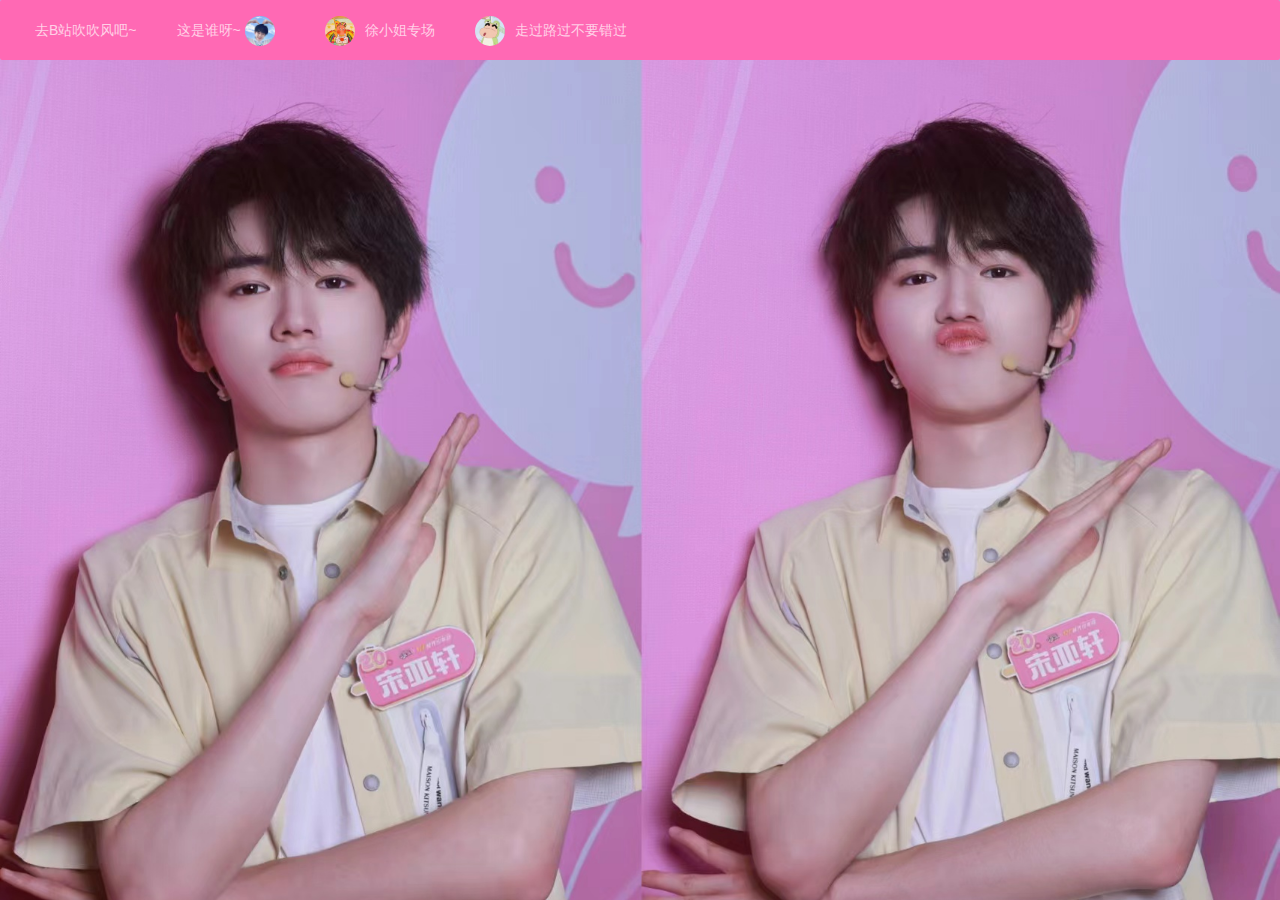
==== text.html @ 451da90e "Initial commit Merge remote-tracking branch 'origin/main'" ====
<!doctype html>
<html>
<head>
    <meta charset="utf-8">
    <meta name="viewport" content="width=device-width, initial-scale=1.0">
    <title>徐小姐专场</title>
    <link rel="stylesheet" type="text/css" href="css/css.css" />
    <link rel="stylesheet" href="layui/layui.css">
    <style>
        body.two {
            background-image: url("img/微信图片_20230812124852.jpg");
            background-repeat: no-repeat;
            background-size: 100%;
        }
    </style>
    <script src="layui/layui.js"></script>
</head>

<body class="two">
<ul class="layui-nav"  style="background-color: hotpink">
    <li class="layui-nav-item">
        <a href="https://www.bilibili.com/video/BV1kU4y187yq/?spm_id_from=333.337.search-card.all.click">去B站吹吹风吧~<span></span></a>
    </li>
    <li class="layui-nav-item">
        <a href="https://baike.baidu.com/link?url=IkkO32cfa5u7DASGRjCnWB1yqY8y-Ai2zA_Wl_JdRCl-vH788sg9xb8F1zmb_yHCTirijKbkYHEpeGktff-UQZrMhUmM8qjd5OFTipIxnH3">
            这是谁呀~<span></span>
            <span><img src="img/宋甜.jpg" class="layui-nav-img"></span></a>
    </li>
    <li class="layui-nav-item">
        <a href="javascript:;">
            <span><img src="img/徐.jpg" class="layui-nav-img">徐小姐专场</span>

        </a>
        <dl class="layui-nav-child layui-form-text">
            <dd><a href="javascript:;" >啥</a></dd>
            <dd><a href="javascript:;" >也</a></dd>
            <dd><a href="javascript:;">没</a></dd>
            <dd><a href="./img/微信图片_20230812125839.jpg" style="color: hotpink"><b>有。。。吗？</b></a></dd>
        </dl>

    </li>
    <li class="layui-nav-item">
        <a href="javascript:;">
            <span><img src="img/蜡笔小新.jpg" class="layui-nav-img">走过路过不要错过</span>

        </a>
        <dl class="layui-nav-child">
            <dd><a href="javascript:;" >真的</a></dd>
            <dd><a href="javascript:;" >没</a></dd>
            <dd><a href="javascript:;">啥</a></dd>
            <dd><a href="javascript:;">了</a></dd>
        </dl>
    </li>
</ul>
<div class="container">
<!--    <p>你好呀！我的朋友！</p>-->
<!--    <p>我准备了一首歌哦</p>-->
<!--    <p>必须要听！</p>-->
<!--    <button id="playButton" class="one" onclick="playMusic2()">嘿嘿嘿嘿~快来戳戳我</button>-->
</div>
</body>
</html>
---- css/css.css ----
.container {
    text-align: center;
    font-size: 30px;
    color: #f6f4f4;
    margin-top: 10%;
    font-family: sans-serif;
    position: relative;
}
body.two {
    background-image: url("img/微信图片_20230812124852.jpg");
    background-repeat: no-repeat;
    background-size: 100%;
}
button.one {
    background-color: transparent;
    border: none;
    cursor: pointer;
    font-size: 30px;
    text-align: center;
    color: #0259ea;
    transition: background-color 0.3s;
}

.hidden {
    display: none;
}

.message {
    position: absolute;
    top: 100%;
    left: 50%;
    transform: translateX(-50%);
    color: #0761e8;
    font-size: 24px;
    opacity: 0;
    transition: opacity 0.3s, top 0.3s;
}

.show-message .message {
    opacity: 1;
    top: calc(100% + 10px);
}

#videoContainer {
    display: none;
    position: fixed;
    top: 50%;
    left: 50%;
    transform: translate(-50%, -50%);
    background-color: #fff;
    box-shadow: 0 0 10px rgba(0, 0, 0, 0.3);
    z-index: 999;
    max-width: 90%; /* 限制视频宽度 */
    max-height: 80vh; /* 限制视频高度 */
}

#videoPlayer {
    width: 100%;
    height: 100%;
    display: block;
}
button.one.paused {
    background-color: transparent;
    border: none;
    cursor: pointer;
    font-size: 30px;
    text-align: center;
    color: #0259ea;
    transition: background-color 0.3s;
}
---- layui/layui.css ----
blockquote,body,button,dd,div,dl,dt,form,h1,h2,h3,h4,h5,h6,input,li,ol,p,pre,td,textarea,th,ul{margin:0;padding:0;-webkit-tap-highlight-color:rgba(0,0,0,0)}a:active,a:hover{outline:0}img{display:inline-block;border:none;vertical-align:middle}li{list-style:none}table{border-collapse:collapse;border-spacing:0}h1,h2,h3,h4{font-weight:700}h5,h6{font-weight:500;font-size:100%}button,input,select,textarea{font-size:100%}button,input,optgroup,option,select,textarea{font-family:inherit;font-size:inherit;font-style:inherit;font-weight:inherit;outline:0}pre{white-space:pre-wrap;white-space:-moz-pre-wrap;white-space:-pre-wrap;white-space:-o-pre-wrap;word-wrap:break-word}body{line-height:1.6;color:#333;color:rgba(0,0,0,.85);font:14px Helvetica Neue,Helvetica,PingFang SC,Tahoma,Arial,sans-serif}hr{height:0;line-height:0;margin:10px 0;padding:0;border:none!important;border-bottom:1px solid #eee!important;clear:both;overflow:hidden;background:0 0}a{color:#333;text-decoration:none}a:hover{color:#777}a cite{font-style:normal;*cursor:pointer}.layui-border-box,.layui-border-box *{box-sizing:border-box}.layui-box,.layui-box *{box-sizing:content-box}.layui-clear{clear:both;*zoom:1}.layui-clear:after{content:'\20';clear:both;*zoom:1;display:block;height:0}.layui-clear-space{word-spacing:-5px}.layui-inline{position:relative;display:inline-block;*display:inline;*zoom:1;vertical-align:middle}.layui-edge{position:relative;display:inline-block;vertical-align:middle;width:0;height:0;border-width:6px;border-style:dashed;border-color:transparent;overflow:hidden}.layui-edge-top{top:-4px;border-bottom-color:#999;border-bottom-style:solid}.layui-edge-right{border-left-color:#999;border-left-style:solid}.layui-edge-bottom{top:2px;border-top-color:#999;border-top-style:solid}.layui-edge-left{border-right-color:#999;border-right-style:solid}.layui-elip{text-overflow:ellipsis;overflow:hidden;white-space:nowrap}.layui-disabled,.layui-icon,.layui-unselect{-moz-user-select:none;-webkit-user-select:none;-ms-user-select:none}.layui-disabled,.layui-disabled:hover{color:#d2d2d2!important;cursor:not-allowed!important}.layui-circle{border-radius:100%}.layui-show{display:block!important}.layui-hide{display:none!important}.layui-show-v{visibility:visible!important}.layui-hide-v{visibility:hidden!important}@font-face{font-family:layui-icon;src:url(../font/iconfont.eot?v=282);src:url(../font/iconfont.eot?v=282#iefix) format('embedded-opentype'),url(../font/iconfont.woff2?v=282) format('woff2'),url(../font/iconfont.woff?v=282) format('woff'),url(../font/iconfont.ttf?v=282) format('truetype'),url(../font/iconfont.svg?v=282#layui-icon) format('svg')}.layui-icon{font-family:layui-icon!important;font-size:16px;font-style:normal;-webkit-font-smoothing:antialiased;-moz-osx-font-smoothing:grayscale}.layui-icon-leaf:before{content:"\e701"}.layui-icon-folder:before{content:"\eabe"}.layui-icon-folder-open:before{content:"\eac1"}.layui-icon-gitee:before{content:"\e69b"}.layui-icon-github:before{content:"\e6a7"}.layui-icon-disabled:before{content:"\e6cc"}.layui-icon-moon:before{content:"\e6c2"}.layui-icon-error:before{content:"\e693"}.layui-icon-success:before{content:"\e697"}.layui-icon-question:before{content:"\e699"}.layui-icon-lock:before{content:"\e69a"}.layui-icon-eye:before{content:"\e695"}.layui-icon-eye-invisible:before{content:"\e696"}.layui-icon-backspace:before{content:"\e694"}.layui-icon-tips-fill:before{content:"\eb2e"}.layui-icon-test:before{content:"\e692"}.layui-icon-clear:before{content:"\e788"}.layui-icon-heart-fill:before{content:"\e68f"}.layui-icon-light:before{content:"\e748"}.layui-icon-music:before{content:"\e690"}.layui-icon-time:before{content:"\e68d"}.layui-icon-ie:before{content:"\e7bb"}.layui-icon-firefox:before{content:"\e686"}.layui-icon-at:before{content:"\e687"}.layui-icon-bluetooth:before{content:"\e689"}.layui-icon-chrome:before{content:"\e68a"}.layui-icon-edge:before{content:"\e68b"}.layui-icon-heart:before{content:"\e68c"}.layui-icon-key:before{content:"\e683"}.layui-icon-android:before{content:"\e684"}.layui-icon-mike:before{content:"\e6dc"}.layui-icon-mute:before{content:"\e685"}.layui-icon-gift:before{content:"\e627"}.layui-icon-windows:before{content:"\e67f"}.layui-icon-ios:before{content:"\e680"}.layui-icon-logout:before{content:"\e682"}.layui-icon-wifi:before{content:"\e7e0"}.layui-icon-rss:before{content:"\e808"}.layui-icon-email:before{content:"\e618"}.layui-icon-reduce-circle:before{content:"\e616"}.layui-icon-transfer:before{content:"\e691"}.layui-icon-service:before{content:"\e626"}.layui-icon-addition:before{content:"\e624"}.layui-icon-subtraction:before{content:"\e67e"}.layui-icon-slider:before{content:"\e714"}.layui-icon-print:before{content:"\e66d"}.layui-icon-export:before{content:"\e67d"}.layui-icon-cols:before{content:"\e610"}.layui-icon-screen-full:before{content:"\e622"}.layui-icon-screen-restore:before{content:"\e758"}.layui-icon-rate-half:before{content:"\e6c9"}.layui-icon-rate-solid:before{content:"\e67a"}.layui-icon-rate:before{content:"\e67b"}.layui-icon-cellphone:before{content:"\e678"}.layui-icon-vercode:before{content:"\e679"}.layui-icon-login-weibo:before{content:"\e675"}.layui-icon-login-qq:before{content:"\e676"}.layui-icon-login-wechat:before{content:"\e677"}.layui-icon-username:before{content:"\e66f"}.layui-icon-password:before{content:"\e673"}.layui-icon-refresh-3:before{content:"\e9aa"}.layui-icon-auz:before{content:"\e672"}.layui-icon-shrink-right:before{content:"\e668"}.layui-icon-spread-left:before{content:"\e66b"}.layui-icon-snowflake:before{content:"\e6b1"}.layui-icon-tips:before{content:"\e702"}.layui-icon-note:before{content:"\e66e"}.layui-icon-senior:before{content:"\e674"}.layui-icon-refresh-1:before{content:"\e666"}.layui-icon-refresh:before{content:"\e669"}.layui-icon-flag:before{content:"\e66c"}.layui-icon-theme:before{content:"\e66a"}.layui-icon-notice:before{content:"\e667"}.layui-icon-console:before{content:"\e665"}.layui-icon-website:before{content:"\e7ae"}.layui-icon-face-surprised:before{content:"\e664"}.layui-icon-set:before{content:"\e716"}.layui-icon-template:before{content:"\e663"}.layui-icon-app:before{content:"\e653"}.layui-icon-template-1:before{content:"\e656"}.layui-icon-home:before{content:"\e68e"}.layui-icon-female:before{content:"\e661"}.layui-icon-male:before{content:"\e662"}.layui-icon-tread:before{content:"\e6c5"}.layui-icon-praise:before{content:"\e6c6"}.layui-icon-rmb:before{content:"\e65e"}.layui-icon-more:before{content:"\e65f"}.layui-icon-camera:before{content:"\e660"}.layui-icon-cart-simple:before{content:"\e698"}.layui-icon-face-cry:before{content:"\e69c"}.layui-icon-face-smile:before{content:"\e6af"}.layui-icon-survey:before{content:"\e6b2"}.layui-icon-read:before{content:"\e705"}.layui-icon-location:before{content:"\e715"}.layui-icon-dollar:before{content:"\e659"}.layui-icon-diamond:before{content:"\e735"}.layui-icon-return:before{content:"\e65c"}.layui-icon-camera-fill:before{content:"\e65d"}.layui-icon-fire:before{content:"\e756"}.layui-icon-more-vertical:before{content:"\e671"}.layui-icon-cart:before{content:"\e657"}.layui-icon-star-fill:before{content:"\e658"}.layui-icon-prev:before{content:"\e65a"}.layui-icon-next:before{content:"\e65b"}.layui-icon-upload:before{content:"\e67c"}.layui-icon-upload-drag:before{content:"\e681"}.layui-icon-user:before{content:"\e770"}.layui-icon-file-b:before{content:"\e655"}.layui-icon-component:before{content:"\e857"}.layui-icon-find-fill:before{content:"\e670"}.layui-icon-loading:before{content:"\e63d"}.layui-icon-loading-1:before{content:"\e63e"}.layui-icon-add-1:before{content:"\e654"}.layui-icon-pause:before{content:"\e651"}.layui-icon-play:before{content:"\e652"}.layui-icon-video:before{content:"\e6ed"}.layui-icon-headset:before{content:"\e6fc"}.layui-icon-voice:before{content:"\e688"}.layui-icon-speaker:before{content:"\e645"}.layui-icon-fonts-del:before{content:"\e64f"}.layui-icon-fonts-html:before{content:"\e64b"}.layui-icon-fonts-code:before{content:"\e64e"}.layui-icon-fonts-strong:before{content:"\e62b"}.layui-icon-unlink:before{content:"\e64d"}.layui-icon-picture:before{content:"\e64a"}.layui-icon-link:before{content:"\e64c"}.layui-icon-face-smile-b:before{content:"\e650"}.layui-icon-align-center:before{content:"\e647"}.layui-icon-align-right:before{content:"\e648"}.layui-icon-align-left:before{content:"\e649"}.layui-icon-fonts-u:before{content:"\e646"}.layui-icon-fonts-i:before{content:"\e644"}.layui-icon-tabs:before{content:"\e62a"}.layui-icon-circle:before{content:"\e63f"}.layui-icon-radio:before{content:"\e643"}.layui-icon-share:before{content:"\e641"}.layui-icon-edit:before{content:"\e642"}.layui-icon-delete:before{content:"\e640"}.layui-icon-engine:before{content:"\e628"}.layui-icon-chart-screen:before{content:"\e629"}.layui-icon-chart:before{content:"\e62c"}.layui-icon-table:before{content:"\e62d"}.layui-icon-tree:before{content:"\e62e"}.layui-icon-upload-circle:before{content:"\e62f"}.layui-icon-templeate-1:before{content:"\e630"}.layui-icon-util:before{content:"\e631"}.layui-icon-layouts:before{content:"\e632"}.layui-icon-prev-circle:before{content:"\e633"}.layui-icon-carousel:before{content:"\e634"}.layui-icon-code-circle:before{content:"\e635"}.layui-icon-water:before{content:"\e636"}.layui-icon-date:before{content:"\e637"}.layui-icon-layer:before{content:"\e638"}.layui-icon-fonts-clear:before{content:"\e639"}.layui-icon-dialogue:before{content:"\e63a"}.layui-icon-cellphone-fine:before{content:"\e63b"}.layui-icon-form:before{content:"\e63c"}.layui-icon-file:before{content:"\e621"}.layui-icon-triangle-r:before{content:"\e623"}.layui-icon-triangle-d:before{content:"\e625"}.layui-icon-set-sm:before{content:"\e620"}.layui-icon-add-circle:before{content:"\e61f"}.layui-icon-layim-download:before{content:"\e61e"}.layui-icon-layim-uploadfile:before{content:"\e61d"}.layui-icon-404:before{content:"\e61c"}.layui-icon-about:before{content:"\e60b"}.layui-icon-layim-theme:before{content:"\e61b"}.layui-icon-down:before{content:"\e61a"}.layui-icon-up:before{content:"\e619"}.layui-icon-circle-dot:before{content:"\e617"}.layui-icon-set-fill:before{content:"\e614"}.layui-icon-search:before{content:"\e615"}.layui-icon-friends:before{content:"\e612"}.layui-icon-group:before{content:"\e613"}.layui-icon-reply-fill:before{content:"\e611"}.layui-icon-menu-fill:before{content:"\e60f"}.layui-icon-face-smile-fine:before{content:"\e60c"}.layui-icon-picture-fine:before{content:"\e60d"}.layui-icon-log:before{content:"\e60e"}.layui-icon-list:before{content:"\e60a"}.layui-icon-release:before{content:"\e609"}.layui-icon-add-circle-fine:before{content:"\e608"}.layui-icon-ok:before{content:"\e605"}.layui-icon-help:before{content:"\e607"}.layui-icon-chat:before{content:"\e606"}.layui-icon-top:before{content:"\e604"}.layui-icon-right:before{content:"\e602"}.layui-icon-left:before{content:"\e603"}.layui-icon-star:before{content:"\e600"}.layui-icon-download-circle:before{content:"\e601"}.layui-icon-close:before{content:"\1006"}.layui-icon-close-fill:before{content:"\1007"}.layui-icon-ok-circle:before{content:"\1005"}.layui-main{position:relative;width:1160px;margin:0 auto}.layui-header{position:relative;z-index:1000;height:60px}.layui-header a:hover{transition:all .5s;-webkit-transition:all .5s}.layui-side{position:fixed;left:0;top:0;bottom:0;z-index:999;width:200px;overflow-x:hidden}.layui-side-scroll{position:relative;width:220px;height:100%;overflow-x:hidden}.layui-body{position:relative;left:200px;right:0;top:0;bottom:0;z-index:900;width:auto;box-sizing:border-box}.layui-layout-body{overflow-x:hidden}.layui-layout-admin .layui-header{position:fixed;top:0;left:0;right:0;background-color:#23292e}.layui-layout-admin .layui-side{top:60px;width:200px;overflow-x:hidden}.layui-layout-admin .layui-body{position:absolute;top:60px;padding-bottom:44px}.layui-layout-admin .layui-main{width:auto;margin:0 15px}.layui-layout-admin .layui-footer{position:fixed;left:200px;right:0;bottom:0;z-index:990;height:44px;line-height:44px;padding:0 15px;box-shadow:-1px 0 4px rgb(0 0 0 / 12%);background-color:#fafafa}.layui-layout-admin .layui-logo{position:absolute;left:0;top:0;width:200px;height:100%;line-height:60px;text-align:center;color:#16baaa;font-size:16px;box-shadow:0 1px 2px 0 rgb(0 0 0 / 15%)}.layui-layout-admin .layui-header .layui-nav{background:0 0}.layui-layout-left{position:absolute!important;left:200px;top:0}.layui-layout-right{position:absolute!important;right:0;top:0}.layui-container{position:relative;margin:0 auto;box-sizing:border-box}.layui-fluid{position:relative;margin:0 auto;padding:0 15px}.layui-row:after,.layui-row:before{content:"";display:block;clear:both}.layui-col-lg1,.layui-col-lg10,.layui-col-lg11,.layui-col-lg12,.layui-col-lg2,.layui-col-lg3,.layui-col-lg4,.layui-col-lg5,.layui-col-lg6,.layui-col-lg7,.layui-col-lg8,.layui-col-lg9,.layui-col-md1,.layui-col-md10,.layui-col-md11,.layui-col-md12,.layui-col-md2,.layui-col-md3,.layui-col-md4,.layui-col-md5,.layui-col-md6,.layui-col-md7,.layui-col-md8,.layui-col-md9,.layui-col-sm1,.layui-col-sm10,.layui-col-sm11,.layui-col-sm12,.layui-col-sm2,.layui-col-sm3,.layui-col-sm4,.layui-col-sm5,.layui-col-sm6,.layui-col-sm7,.layui-col-sm8,.layui-col-sm9,.layui-col-xl1,.layui-col-xl10,.layui-col-xl11,.layui-col-xl12,.layui-col-xl2,.layui-col-xl3,.layui-col-xl4,.layui-col-xl5,.layui-col-xl6,.layui-col-xl7,.layui-col-xl8,.layui-col-xl9,.layui-col-xs1,.layui-col-xs10,.layui-col-xs11,.layui-col-xs12,.layui-col-xs2,.layui-col-xs3,.layui-col-xs4,.layui-col-xs5,.layui-col-xs6,.layui-col-xs7,.layui-col-xs8,.layui-col-xs9{position:relative;display:block;box-sizing:border-box}.layui-col-xs1,.layui-col-xs10,.layui-col-xs11,.layui-col-xs12,.layui-col-xs2,.layui-col-xs3,.layui-col-xs4,.layui-col-xs5,.layui-col-xs6,.layui-col-xs7,.layui-col-xs8,.layui-col-xs9{float:left}.layui-col-xs1{width:8.33333333%}.layui-col-xs2{width:16.66666667%}.layui-col-xs3{width:25%}.layui-col-xs4{width:33.33333333%}.layui-col-xs5{width:41.66666667%}.layui-col-xs6{width:50%}.layui-col-xs7{width:58.33333333%}.layui-col-xs8{width:66.66666667%}.layui-col-xs9{width:75%}.layui-col-xs10{width:83.33333333%}.layui-col-xs11{width:91.66666667%}.layui-col-xs12{width:100%}.layui-col-xs-offset1{margin-left:8.33333333%}.layui-col-xs-offset2{margin-left:16.66666667%}.layui-col-xs-offset3{margin-left:25%}.layui-col-xs-offset4{margin-left:33.33333333%}.layui-col-xs-offset5{margin-left:41.66666667%}.layui-col-xs-offset6{margin-left:50%}.layui-col-xs-offset7{margin-left:58.33333333%}.layui-col-xs-offset8{margin-left:66.66666667%}.layui-col-xs-offset9{margin-left:75%}.layui-col-xs-offset10{margin-left:83.33333333%}.layui-col-xs-offset11{margin-left:91.66666667%}.layui-col-xs-offset12{margin-left:100%}@media screen and (max-width:767.98px){.layui-container{padding:0 15px}.layui-hide-xs{display:none!important}.layui-show-xs-block{display:block!important}.layui-show-xs-inline{display:inline!important}.layui-show-xs-inline-block{display:inline-block!important}}@media screen and (min-width:768px){.layui-container{width:720px}.layui-hide-sm{display:none!important}.layui-show-sm-block{display:block!important}.layui-show-sm-inline{display:inline!important}.layui-show-sm-inline-block{display:inline-block!important}.layui-col-sm1,.layui-col-sm10,.layui-col-sm11,.layui-col-sm12,.layui-col-sm2,.layui-col-sm3,.layui-col-sm4,.layui-col-sm5,.layui-col-sm6,.layui-col-sm7,.layui-col-sm8,.layui-col-sm9{float:left}.layui-col-sm1{width:8.33333333%}.layui-col-sm2{width:16.66666667%}.layui-col-sm3{width:25%}.layui-col-sm4{width:33.33333333%}.layui-col-sm5{width:41.66666667%}.layui-col-sm6{width:50%}.layui-col-sm7{width:58.33333333%}.layui-col-sm8{width:66.66666667%}.layui-col-sm9{width:75%}.layui-col-sm10{width:83.33333333%}.layui-col-sm11{width:91.66666667%}.layui-col-sm12{width:100%}.layui-col-sm-offset1{margin-left:8.33333333%}.layui-col-sm-offset2{margin-left:16.66666667%}.layui-col-sm-offset3{margin-left:25%}.layui-col-sm-offset4{margin-left:33.33333333%}.layui-col-sm-offset5{margin-left:41.66666667%}.layui-col-sm-offset6{margin-left:50%}.layui-col-sm-offset7{margin-left:58.33333333%}.layui-col-sm-offset8{margin-left:66.66666667%}.layui-col-sm-offset9{margin-left:75%}.layui-col-sm-offset10{margin-left:83.33333333%}.layui-col-sm-offset11{margin-left:91.66666667%}.layui-col-sm-offset12{margin-left:100%}}@media screen and (min-width:992px){.layui-container{width:960px}.layui-hide-md{display:none!important}.layui-show-md-block{display:block!important}.layui-show-md-inline{display:inline!important}.layui-show-md-inline-block{display:inline-block!important}.layui-col-md1,.layui-col-md10,.layui-col-md11,.layui-col-md12,.layui-col-md2,.layui-col-md3,.layui-col-md4,.layui-col-md5,.layui-col-md6,.layui-col-md7,.layui-col-md8,.layui-col-md9{float:left}.layui-col-md1{width:8.33333333%}.layui-col-md2{width:16.66666667%}.layui-col-md3{width:25%}.layui-col-md4{width:33.33333333%}.layui-col-md5{width:41.66666667%}.layui-col-md6{width:50%}.layui-col-md7{width:58.33333333%}.layui-col-md8{width:66.66666667%}.layui-col-md9{width:75%}.layui-col-md10{width:83.33333333%}.layui-col-md11{width:91.66666667%}.layui-col-md12{width:100%}.layui-col-md-offset1{margin-left:8.33333333%}.layui-col-md-offset2{margin-left:16.66666667%}.layui-col-md-offset3{margin-left:25%}.layui-col-md-offset4{margin-left:33.33333333%}.layui-col-md-offset5{margin-left:41.66666667%}.layui-col-md-offset6{margin-left:50%}.layui-col-md-offset7{margin-left:58.33333333%}.layui-col-md-offset8{margin-left:66.66666667%}.layui-col-md-offset9{margin-left:75%}.layui-col-md-offset10{margin-left:83.33333333%}.layui-col-md-offset11{margin-left:91.66666667%}.layui-col-md-offset12{margin-left:100%}}@media screen and (min-width:1200px){.layui-container{width:1150px}.layui-hide-lg{display:none!important}.layui-show-lg-block{display:block!important}.layui-show-lg-inline{display:inline!important}.layui-show-lg-inline-block{display:inline-block!important}.layui-col-lg1,.layui-col-lg10,.layui-col-lg11,.layui-col-lg12,.layui-col-lg2,.layui-col-lg3,.layui-col-lg4,.layui-col-lg5,.layui-col-lg6,.layui-col-lg7,.layui-col-lg8,.layui-col-lg9{float:left}.layui-col-lg1{width:8.33333333%}.layui-col-lg2{width:16.66666667%}.layui-col-lg3{width:25%}.layui-col-lg4{width:33.33333333%}.layui-col-lg5{width:41.66666667%}.layui-col-lg6{width:50%}.layui-col-lg7{width:58.33333333%}.layui-col-lg8{width:66.66666667%}.layui-col-lg9{width:75%}.layui-col-lg10{width:83.33333333%}.layui-col-lg11{width:91.66666667%}.layui-col-lg12{width:100%}.layui-col-lg-offset1{margin-left:8.33333333%}.layui-col-lg-offset2{margin-left:16.66666667%}.layui-col-lg-offset3{margin-left:25%}.layui-col-lg-offset4{margin-left:33.33333333%}.layui-col-lg-offset5{margin-left:41.66666667%}.layui-col-lg-offset6{margin-left:50%}.layui-col-lg-offset7{margin-left:58.33333333%}.layui-col-lg-offset8{margin-left:66.66666667%}.layui-col-lg-offset9{margin-left:75%}.layui-col-lg-offset10{margin-left:83.33333333%}.layui-col-lg-offset11{margin-left:91.66666667%}.layui-col-lg-offset12{margin-left:100%}}@media screen and (min-width:1400px){.layui-container{width:1330px}.layui-hide-xl{display:none!important}.layui-show-xl-block{display:block!important}.layui-show-xl-inline{display:inline!important}.layui-show-xl-inline-block{display:inline-block!important}.layui-col-xl1,.layui-col-xl10,.layui-col-xl11,.layui-col-xl12,.layui-col-xl2,.layui-col-xl3,.layui-col-xl4,.layui-col-xl5,.layui-col-xl6,.layui-col-xl7,.layui-col-xl8,.layui-col-xl9{float:left}.layui-col-xl1{width:8.33333333%}.layui-col-xl2{width:16.66666667%}.layui-col-xl3{width:25%}.layui-col-xl4{width:33.33333333%}.layui-col-xl5{width:41.66666667%}.layui-col-xl6{width:50%}.layui-col-xl7{width:58.33333333%}.layui-col-xl8{width:66.66666667%}.layui-col-xl9{width:75%}.layui-col-xl10{width:83.33333333%}.layui-col-xl11{width:91.66666667%}.layui-col-xl12{width:100%}.layui-col-xl-offset1{margin-left:8.33333333%}.layui-col-xl-offset2{margin-left:16.66666667%}.layui-col-xl-offset3{margin-left:25%}.layui-col-xl-offset4{margin-left:33.33333333%}.layui-col-xl-offset5{margin-left:41.66666667%}.layui-col-xl-offset6{margin-left:50%}.layui-col-xl-offset7{margin-left:58.33333333%}.layui-col-xl-offset8{margin-left:66.66666667%}.layui-col-xl-offset9{margin-left:75%}.layui-col-xl-offset10{margin-left:83.33333333%}.layui-col-xl-offset11{margin-left:91.66666667%}.layui-col-xl-offset12{margin-left:100%}}.layui-col-space1{margin:-.5px}.layui-col-space1>*{padding:.5px}.layui-col-space2{margin:-1px}.layui-col-space2>*{padding:1px}.layui-col-space4{margin:-2px}.layui-col-space4>*{padding:2px}.layui-col-space5{margin:-2.5px}.layui-col-space5>*{padding:2.5px}.layui-col-space6{margin:-3px}.layui-col-space6>*{padding:3px}.layui-col-space8{margin:-4px}.layui-col-space8>*{padding:4px}.layui-col-space10{margin:-5px}.layui-col-space10>*{padding:5px}.layui-col-space12{margin:-6px}.layui-col-space12>*{padding:6px}.layui-col-space14{margin:-7px}.layui-col-space14>*{padding:7px}.layui-col-space15{margin:-7.5px}.layui-col-space15>*{padding:7.5px}.layui-col-space16{margin:-8px}.layui-col-space16>*{padding:8px}.layui-col-space18{margin:-9px}.layui-col-space18>*{padding:9px}.layui-col-space20{margin:-10px}.layui-col-space20>*{padding:10px}.layui-col-space22{margin:-11px}.layui-col-space22>*{padding:11px}.layui-col-space24{margin:-12px}.layui-col-space24>*{padding:12px}.layui-col-space25{margin:-12.5px}.layui-col-space25>*{padding:12.5px}.layui-col-space26{margin:-13px}.layui-col-space26>*{padding:13px}.layui-col-space28{margin:-14px}.layui-col-space28>*{padding:14px}.layui-col-space30{margin:-15px}.layui-col-space30>*{padding:15px}.layui-col-space32{margin:-16px}.layui-col-space32>*{padding:16px}.layui-btn,.layui-input,.layui-select,.layui-textarea,.layui-upload-button{outline:0;-webkit-appearance:none;transition:all .3s;-webkit-transition:all .3s;box-sizing:border-box}.layui-elem-quote{margin-bottom:10px;padding:15px;line-height:1.8;border-left:5px solid #16b777;border-radius:0 2px 2px 0;background-color:#fafafa}.layui-quote-nm{border-style:solid;border-width:1px;border-left-width:5px;background:0 0}.layui-elem-field{margin-bottom:10px;padding:0;border-width:1px;border-style:solid}.layui-elem-field legend{margin-left:20px;padding:0 10px;font-size:20px}.layui-field-title{margin:16px 0;border-width:0;border-top-width:1px}.layui-field-box{padding:15px}.layui-field-title .layui-field-box{padding:10px 0}.layui-progress{position:relative;height:6px;border-radius:20px;background-color:#eee}.layui-progress-bar{position:absolute;left:0;top:0;width:0;max-width:100%;height:6px;border-radius:20px;text-align:right;background-color:#16b777;transition:all .3s;-webkit-transition:all .3s}.layui-progress-big,.layui-progress-big .layui-progress-bar{height:18px;line-height:18px}.layui-progress-text{position:relative;top:-20px;line-height:18px;font-size:12px;color:#5f5f5f}.layui-progress-big .layui-progress-text{position:static;padding:0 10px;color:#fff}.layui-collapse{border-width:1px;border-style:solid;border-radius:2px}.layui-colla-content,.layui-colla-item{border-top-width:1px;border-top-style:solid}.layui-colla-item:first-child{border-top:none}.layui-colla-title{position:relative;height:42px;line-height:42px;padding:0 15px 0 35px;color:#333;background-color:#fafafa;cursor:pointer;font-size:14px;overflow:hidden}.layui-colla-content{display:none;padding:10px 15px;line-height:1.6;color:#5f5f5f}.layui-colla-icon{position:absolute;left:15px;top:0;font-size:14px}.layui-card{margin-bottom:15px;border-radius:2px;background-color:#fff;box-shadow:0 1px 2px 0 rgba(0,0,0,.05)}.layui-card:last-child{margin-bottom:0}.layui-card-header{position:relative;height:42px;line-height:42px;padding:0 15px;border-bottom:1px solid #f8f8f8;color:#333;border-radius:2px 2px 0 0;font-size:14px}.layui-card-body{position:relative;padding:10px 15px;line-height:24px}.layui-card-body[pad15]{padding:15px}.layui-card-body[pad20]{padding:20px}.layui-card-body .layui-table{margin:5px 0}.layui-card .layui-tab{margin:0}.layui-panel{position:relative;border-width:1px;border-style:solid;border-radius:2px;box-shadow:1px 1px 4px rgb(0 0 0 / 8%);background-color:#fff;color:#5f5f5f}.layui-panel-window{position:relative;padding:15px;border-radius:0;border-top:5px solid #eee;background-color:#fff}.layui-auxiliar-moving{position:fixed;left:0;right:0;top:0;bottom:0;width:100%;height:100%;background:0 0;z-index:9999999999}.layui-scollbar-hide{overflow:hidden!important}.layui-bg-red{background-color:#ff5722!important;color:#fff!important}.layui-bg-orange{background-color:#ffb800!important;color:#fff!important}.layui-bg-green{background-color:#16baaa!important;color:#fff!important}.layui-bg-cyan{background-color:#2f4056!important;color:#fff!important}.layui-bg-blue{background-color:#1e9fff!important;color:#fff!important}.layui-bg-purple{background-color:#a233c6!important;color:#fff!important}.layui-bg-black{background-color:#2f363c!important;color:#fff!important}.layui-bg-gray{background-color:#fafafa!important;color:#5f5f5f!important}.layui-badge-rim,.layui-border,.layui-colla-content,.layui-colla-item,.layui-collapse,.layui-elem-field,.layui-form-pane .layui-form-item[pane],.layui-form-pane .layui-form-label,.layui-input,.layui-input-split,.layui-panel,.layui-quote-nm,.layui-select,.layui-tab-bar,.layui-tab-card,.layui-tab-title,.layui-tab-title .layui-this:after,.layui-textarea{border-color:#eee}.layui-border{border-width:1px;border-style:solid;color:#5f5f5f!important}.layui-border-red{border-width:1px;border-style:solid;border-color:#ff5722!important;color:#ff5722!important}.layui-border-orange{border-width:1px;border-style:solid;border-color:#ffb800!important;color:#ffb800!important}.layui-border-green{border-width:1px;border-style:solid;border-color:#16baaa!important;color:#16baaa!important}.layui-border-cyan{border-width:1px;border-style:solid;border-color:#2f4056!important;color:#2f4056!important}.layui-border-blue{border-width:1px;border-style:solid;border-color:#1e9fff!important;color:#1e9fff!important}.layui-border-purple{border-width:1px;border-style:solid;border-color:#a233c6!important;color:#a233c6!important}.layui-border-black{border-width:1px;border-style:solid;border-color:#2f363c!important;color:#2f363c!important}.layui-timeline-item:before{background-color:#eee}.layui-text{line-height:1.8;font-size:14px}.layui-text h1,.layui-text h2,.layui-text h3,.layui-text h4,.layui-text h5,.layui-text h6{color:#3a3a3a}.layui-text h1{font-size:32px}.layui-text h2{font-size:24px}.layui-text h3{font-size:18px}.layui-text h4{font-size:16px}.layui-text h5{font-size:14px}.layui-text h6{font-size:13px}.layui-text ol,.layui-text ul{padding-left:15px}.layui-text ul li{margin-top:5px;list-style-type:disc}.layui-text ol li{margin-top:5px;list-style-type:decimal}.layui-text-em,.layui-word-aux{color:#999!important;padding-left:5px!important;padding-right:5px!important}.layui-text p{margin:15px 0}.layui-text p:first-child{margin-top:0}.layui-text p:last-child{margin-bottom:0}.layui-text a:not(.layui-btn){color:#01aaed}.layui-text a:not(.layui-btn):hover{text-decoration:underline}.layui-text blockquote:not(.layui-elem-quote){padding:5px 15px;border-left:5px solid #eee}.layui-text pre>code:not(.layui-code){padding:15px;font-family:Courier New,Lucida Console,Consolas;background-color:#fafafa}.layui-font-12{font-size:12px!important}.layui-font-13{font-size:13px!important}.layui-font-14{font-size:14px!important}.layui-font-16{font-size:16px!important}.layui-font-18{font-size:18px!important}.layui-font-20{font-size:20px!important}.layui-font-22{font-size:22px!important}.layui-font-24{font-size:24px!important}.layui-font-26{font-size:26px!important}.layui-font-28{font-size:28px!important}.layui-font-30{font-size:30px!important}.layui-font-32{font-size:32px!important}.layui-font-red{color:#ff5722!important}.layui-font-orange{color:#ffb800!important}.layui-font-green{color:#16baaa!important}.layui-font-cyan{color:#2f4056!important}.layui-font-blue{color:#01aaed!important}.layui-font-purple{color:#a233c6!important}.layui-font-black{color:#000!important}.layui-font-gray{color:#c2c2c2!important}.layui-btn{display:inline-block;vertical-align:middle;height:38px;line-height:38px;border:1px solid transparent;padding:0 18px;background-color:#16baaa;color:#fff;white-space:nowrap;text-align:center;font-size:14px;border-radius:2px;cursor:pointer;-moz-user-select:none;-webkit-user-select:none;-ms-user-select:none}.layui-btn:hover{opacity:.8;filter:alpha(opacity=80);color:#fff}.layui-btn:active{opacity:1;filter:alpha(opacity=100)}.layui-btn+.layui-btn{margin-left:10px}.layui-btn-container{word-spacing:-5px}.layui-btn-container .layui-btn{margin-right:10px;margin-bottom:10px;word-spacing:normal}.layui-btn-container .layui-btn+.layui-btn{margin-left:0}.layui-table .layui-btn-container .layui-btn{margin-bottom:9px}.layui-btn-radius{border-radius:100px}.layui-btn .layui-icon{padding:0 2px;vertical-align:middle\0;vertical-align:bottom}.layui-btn-primary{border-color:#d2d2d2;background:0 0;color:#5f5f5f}.layui-btn-primary:hover{border-color:#16baaa;color:#333}.layui-btn-normal{background-color:#1e9fff}.layui-btn-warm{background-color:#ffb800}.layui-btn-danger{background-color:#ff5722}.layui-btn-checked{background-color:#16b777}.layui-btn-disabled,.layui-btn-disabled:active,.layui-btn-disabled:hover{border-color:#eee!important;background-color:#fbfbfb!important;color:#d2d2d2!important;cursor:not-allowed!important;opacity:1}.layui-btn-lg{height:44px;line-height:44px;padding:0 25px;font-size:16px}.layui-btn-sm{height:30px;line-height:30px;padding:0 10px;font-size:12px}.layui-btn-xs{height:22px;line-height:22px;padding:0 5px;font-size:12px}.layui-btn-xs i{font-size:12px!important}.layui-btn-group{display:inline-block;vertical-align:middle;font-size:0}.layui-btn-group .layui-btn{margin-left:0!important;margin-right:0!important;border-left:1px solid rgba(255,255,255,.5);border-radius:0}.layui-btn-group .layui-btn-primary{border-left:none}.layui-btn-group .layui-btn-primary:hover{border-color:#d2d2d2;color:#16baaa}.layui-btn-group .layui-btn:first-child{border-left:none;border-radius:2px 0 0 2px}.layui-btn-group .layui-btn-primary:first-child{border-left:1px solid #d2d2d2}.layui-btn-group .layui-btn:last-child{border-radius:0 2px 2px 0}.layui-btn-group .layui-btn+.layui-btn{margin-left:0}.layui-btn-group+.layui-btn-group{margin-left:10px}.layui-btn-fluid{width:100%}.layui-input,.layui-select,.layui-textarea{height:38px;line-height:1.3;line-height:38px\9;border-width:1px;border-style:solid;background-color:#fff;color:rgba(0,0,0,.85);border-radius:2px}.layui-input::-webkit-input-placeholder,.layui-select::-webkit-input-placeholder,.layui-textarea::-webkit-input-placeholder{line-height:1.3}.layui-input,.layui-textarea{display:block;width:100%;padding-left:10px}.layui-input:hover,.layui-textarea:hover{border-color:#d2d2d2!important}.layui-input:focus,.layui-textarea:focus{border-color:#16b777!important;box-shadow:0 0 0 3px rgba(22,183,119,.08)}.layui-textarea{position:relative;min-height:100px;height:auto;line-height:20px;padding:6px 10px;resize:vertical}.layui-input[disabled],.layui-textarea[disabled]{background-color:#fafafa}.layui-select{padding:0 10px}.layui-form input[type=checkbox],.layui-form input[type=radio],.layui-form select{display:none}.layui-form [lay-ignore]{display:initial}.layui-form-item{position:relative;margin-bottom:15px;clear:both;*zoom:1}.layui-form-item:after{content:'\20';clear:both;*zoom:1;display:block;height:0}.layui-form-label{position:relative;float:left;display:block;padding:9px 15px;width:80px;font-weight:400;line-height:20px;text-align:right}.layui-form-label-col{display:block;float:none;padding:9px 0;line-height:20px;text-align:left}.layui-form-item .layui-inline{margin-bottom:5px;margin-right:10px}.layui-input-block,.layui-input-inline{position:relative}.layui-input-block{margin-left:110px;min-height:36px}.layui-input-inline{display:inline-block;vertical-align:middle}.layui-form-item .layui-input-inline{float:left;width:190px;margin-right:10px}.layui-form-text .layui-input-inline{width:auto}.layui-form-mid{position:relative;float:left;display:block;padding:9px 0!important;line-height:20px;margin-right:10px}.layui-form-danger+.layui-form-select .layui-input,.layui-form-danger:focus{border-color:#ff5722!important;box-shadow:0 0 0 3px rgba(255,87,34,.08)}.layui-input-prefix,.layui-input-split,.layui-input-suffix,.layui-input-suffix .layui-input-affix{position:absolute;right:0;top:0;padding:0 10px;width:35px;height:100%;text-align:center;transition:all .3s;box-sizing:border-box}.layui-input-prefix{left:0;border-radius:2px 0 0 2px}.layui-input-suffix{right:0;border-radius:0 2px 2px 0}.layui-input-split{border-width:1px;border-style:solid}.layui-input-prefix .layui-icon,.layui-input-split .layui-icon,.layui-input-suffix .layui-icon{position:relative;font-size:16px;color:#5f5f5f;transition:all .3s}.layui-input-group{position:relative;display:table;box-sizing:border-box}.layui-input-group>*{display:table-cell;vertical-align:middle;position:relative}.layui-input-group .layui-input{padding-right:15px}.layui-input-group .layui-input-prefix{width:auto;border-right:0}.layui-input-group .layui-input-suffix{width:auto;border-left:0}.layui-input-group .layui-input-split{white-space:nowrap}.layui-input-wrap{position:relative;line-height:38px}.layui-input-wrap .layui-input{padding-right:35px}.layui-input-wrap .layui-input::-ms-clear,.layui-input-wrap .layui-input::-ms-reveal{display:none}.layui-input-wrap .layui-input-prefix+.layui-input,.layui-input-wrap .layui-input-prefix~* .layui-input{padding-left:35px}.layui-input-wrap .layui-input-split+.layui-input,.layui-input-wrap .layui-input-split~* .layui-input{padding-left:45px}.layui-input-wrap .layui-input-prefix~.layui-form-select{position:static}.layui-input-wrap .layui-input-prefix,.layui-input-wrap .layui-input-split,.layui-input-wrap .layui-input-suffix{pointer-events:none}.layui-input-wrap .layui-input:hover+.layui-input-split{border-color:#d2d2d2}.layui-input-wrap .layui-input:focus+.layui-input-split{border-color:#16b777}.layui-input-wrap .layui-input-prefix.layui-input-split{border-width:0;border-right-width:1px}.layui-input-affix{line-height:38px}.layui-input-suffix .layui-input-affix{right:auto;left:-35px}.layui-input-affix .layui-icon{color:rgba(0,0,0,.8);pointer-events:auto!important;cursor:pointer}.layui-input-affix .layui-icon-clear{color:rgba(0,0,0,.3)}.layui-input-affix .layui-icon:hover{color:rgba(0,0,0,.6)}.layui-input-number{width:24px;padding:0}.layui-input-number .layui-icon{position:absolute;right:0;width:100%;height:50%;line-height:normal;font-size:12px}.layui-input-number .layui-icon:before{position:absolute;left:50%;top:50%;margin-top:-6px;margin-left:-6px}.layui-input-number .layui-icon:first-child{top:0;border-bottom:1px solid #eee}.layui-input-number .layui-icon:last-child{bottom:0}.layui-input-number .layui-icon:hover{font-weight:700}.layui-input-wrap .layui-input[type=number]::-webkit-inner-spin-button,.layui-input-wrap .layui-input[type=number]::-webkit-outer-spin-button{-webkit-appearance:none!important}.layui-input-wrap .layui-input[type=number]{-moz-appearance:textfield}.layui-form-select{position:relative;color:#5f5f5f}.layui-form-select .layui-input{padding-right:30px;cursor:pointer}.layui-form-select .layui-edge{position:absolute;right:10px;top:50%;margin-top:-3px;cursor:pointer;border-width:6px;border-top-color:#c2c2c2;border-top-style:solid;transition:all .3s;-webkit-transition:all .3s}.layui-form-select dl{display:none;position:absolute;left:0;top:42px;padding:5px 0;z-index:899;min-width:100%;border:1px solid #eee;max-height:300px;overflow-y:auto;background-color:#fff;border-radius:2px;box-shadow:1px 1px 4px rgb(0 0 0 / 8%);box-sizing:border-box}.layui-form-select dl dd,.layui-form-select dl dt{padding:0 10px;line-height:36px;white-space:nowrap;overflow:hidden;text-overflow:ellipsis}.layui-form-select dl dt{font-size:12px;color:#999}.layui-form-select dl dd{cursor:pointer}.layui-form-select dl dd:hover{background-color:#f8f8f8;-webkit-transition:.5s all;transition:.5s all}.layui-form-select .layui-select-group dd{padding-left:20px}.layui-form-select dl dd.layui-select-tips{padding-left:10px!important;color:#999}.layui-form-select dl dd.layui-this{background-color:#f8f8f8;color:#16b777;font-weight:700}.layui-form-select dl dd.layui-disabled{background-color:#fff}.layui-form-selected dl{display:block}.layui-form-selected .layui-edge{margin-top:-9px;-webkit-transform:rotate(180deg);transform:rotate(180deg)}.layui-form-selected .layui-edge{margin-top:-3px\0}:root .layui-form-selected .layui-edge{margin-top:-9px\0/IE9}.layui-form-selectup dl{top:auto;bottom:42px}.layui-select-none{margin:5px 0;text-align:center;color:#999}.layui-select-disabled .layui-disabled{border-color:#eee!important}.layui-select-disabled .layui-edge{border-top-color:#d2d2d2}.layui-form-checkbox{position:relative;display:inline-block;vertical-align:middle;height:30px;line-height:30px;margin-right:10px;padding-right:30px;background-color:#fff;cursor:pointer;font-size:0;-webkit-transition:.1s linear;transition:.1s linear;box-sizing:border-box}.layui-form-checkbox>*{display:inline-block;vertical-align:middle}.layui-form-checkbox>div{padding:0 11px;font-size:14px;border-radius:2px 0 0 2px;background-color:#d2d2d2;color:#fff;overflow:hidden;white-space:nowrap;text-overflow:ellipsis}.layui-form-checkbox>div>.layui-icon{line-height:normal}.layui-form-checkbox:hover>div{background-color:#c2c2c2}.layui-form-checkbox>i{position:absolute;right:0;top:0;width:30px;height:100%;border:1px solid #d2d2d2;border-left:none;border-radius:0 2px 2px 0;color:#fff;color:rgba(255,255,255,0);font-size:20px;text-align:center;box-sizing:border-box}.layui-form-checkbox:hover>i{border-color:#c2c2c2;color:#c2c2c2}.layui-form-checked,.layui-form-checked:hover{border-color:#16b777}.layui-form-checked:hover>div,.layui-form-checked>div{background-color:#16b777}.layui-form-checked:hover>i,.layui-form-checked>i{color:#16b777}.layui-form-item .layui-form-checkbox{margin-top:4px}.layui-form-checkbox.layui-checkbox-disabled>div{background-color:#eee!important}.layui-form [lay-checkbox]{display:none}.layui-form-checkbox[lay-skin=primary]{height:auto!important;line-height:normal!important;min-width:18px;min-height:18px;border:none!important;margin-right:0;padding-left:24px;padding-right:0;background:0 0}.layui-form-checkbox[lay-skin=primary]>div{margin-top:-1px;padding-left:0;padding-right:15px;line-height:18px;background:0 0;color:#5f5f5f}.layui-form-checkbox[lay-skin=primary]>i{right:auto;left:0;width:16px;height:16px;line-height:14px;border:1px solid #d2d2d2;font-size:12px;border-radius:2px;background-color:#fff;-webkit-transition:.1s linear;transition:.1s linear}.layui-form-checkbox[lay-skin=primary]:hover>i{border-color:#16b777;color:#fff}.layui-form-checked[lay-skin=primary]>i{border-color:#16b777!important;background-color:#16b777;color:#fff}.layui-checkbox-disabled[lay-skin=primary]>div{background:0 0!important}.layui-form-checked.layui-checkbox-disabled[lay-skin=primary]>i{background:#eee!important;border-color:#eee!important}.layui-checkbox-disabled[lay-skin=primary]:hover>i{border-color:#d2d2d2}.layui-form-item .layui-form-checkbox[lay-skin=primary]{margin-top:10px}.layui-form-checkbox[lay-skin=primary]>.layui-icon-indeterminate{border-color:#16b777}.layui-form-checkbox[lay-skin=primary]>.layui-icon-indeterminate:before{content:'';display:inline-block;vertical-align:middle;position:relative;width:50%;height:1px;margin:-1px auto 0;background-color:#16b777}.layui-form-switch{position:relative;display:inline-block;vertical-align:middle;height:24px;line-height:22px;min-width:44px;padding:0 5px;margin-top:8px;border:1px solid #d2d2d2;border-radius:20px;cursor:pointer;box-sizing:border-box;background-color:#fff;-webkit-transition:.1s linear;transition:.1s linear}.layui-form-switch>i{position:absolute;left:5px;top:3px;width:16px;height:16px;border-radius:20px;background-color:#d2d2d2;-webkit-transition:.1s linear;transition:.1s linear}.layui-form-switch>div{position:relative;top:0;margin-left:21px;padding:0!important;text-align:center!important;color:#999!important;font-style:normal!important;font-size:12px}.layui-form-onswitch{border-color:#16b777;background-color:#16b777}.layui-form-onswitch>i{left:100%;margin-left:-21px;background-color:#fff}.layui-form-onswitch>div{margin-left:0;margin-right:21px;color:#fff!important}.layui-checkbox-disabled{border-color:#eee!important}.layui-checkbox-disabled>div{color:#c2c2c2!important}.layui-checkbox-disabled>i{border-color:#eee!important}.layui-checkbox-disabled:hover>i{color:#fff!important}.layui-form-radio{display:inline-block;vertical-align:middle;line-height:28px;margin:6px 10px 0 0;padding-right:10px;cursor:pointer;font-size:0}.layui-form-radio>*{display:inline-block;vertical-align:middle;font-size:14px}.layui-form-radio>i{margin-right:8px;font-size:22px;color:#c2c2c2}.layui-form-radio:hover>*,.layui-form-radioed,.layui-form-radioed>i{color:#16b777}.layui-radio-disabled>i{color:#eee!important}.layui-radio-disabled>*{color:#c2c2c2!important}.layui-form [lay-radio]{display:none}.layui-form-pane .layui-form-label{width:110px;padding:8px 15px;height:38px;line-height:20px;border-width:1px;border-style:solid;border-radius:2px 0 0 2px;text-align:center;background-color:#fafafa;overflow:hidden;white-space:nowrap;text-overflow:ellipsis;box-sizing:border-box}.layui-form-pane .layui-input-inline{margin-left:-1px}.layui-form-pane .layui-input-block{margin-left:110px;left:-1px}.layui-form-pane .layui-input{border-radius:0 2px 2px 0}.layui-form-pane .layui-form-text .layui-form-label{float:none;width:100%;border-radius:2px;box-sizing:border-box;text-align:left}.layui-form-pane .layui-form-text .layui-input-inline{display:block;margin:0;top:-1px;clear:both}.layui-form-pane .layui-form-text .layui-input-block{margin:0;left:0;top:-1px}.layui-form-pane .layui-form-text .layui-textarea{min-height:100px;border-radius:0 0 2px 2px}.layui-form-pane .layui-form-checkbox{margin:4px 0 4px 10px}.layui-form-pane .layui-form-radio,.layui-form-pane .layui-form-switch{margin-top:6px;margin-left:10px}.layui-form-pane .layui-form-item[pane]{position:relative;border-width:1px;border-style:solid}.layui-form-pane .layui-form-item[pane] .layui-form-label{position:absolute;left:0;top:0;height:100%;border-width:0;border-right-width:1px}.layui-form-pane .layui-form-item[pane] .layui-input-inline{margin-left:110px}@media screen and (max-width:450px){.layui-form-item .layui-form-label{text-overflow:ellipsis;overflow:hidden;white-space:nowrap}.layui-form-item .layui-inline{display:block;margin-right:0;margin-bottom:20px;clear:both}.layui-form-item .layui-inline:after{content:'\20';clear:both;display:block;height:0}.layui-form-item .layui-input-inline{display:block;float:none;left:-3px;width:auto!important;margin:0 0 10px 112px}.layui-form-item .layui-input-inline+.layui-form-mid{margin-left:110px;top:-5px;padding:0}.layui-form-item .layui-form-checkbox{margin-right:5px;margin-bottom:5px}}.layui-laypage{display:inline-block;*display:inline;*zoom:1;vertical-align:middle;margin:10px 0;font-size:0}.layui-laypage>a:first-child,.layui-laypage>a:first-child em{border-radius:2px 0 0 2px}.layui-laypage>a:last-child,.layui-laypage>a:last-child em{border-radius:0 2px 2px 0}.layui-laypage>:first-child{margin-left:0!important}.layui-laypage>:last-child{margin-right:0!important}.layui-laypage a,.layui-laypage button,.layui-laypage input,.layui-laypage select,.layui-laypage span{border:1px solid #eee}.layui-laypage a,.layui-laypage span{display:inline-block;*display:inline;*zoom:1;vertical-align:middle;padding:0 15px;height:28px;line-height:28px;margin:0 -1px 5px 0;background-color:#fff;color:#333;font-size:12px}.layui-laypage a[data-page]{color:#333}.layui-laypage a{text-decoration:none!important;cursor:pointer}.layui-laypage a:hover{color:#16baaa}.layui-laypage em{font-style:normal}.layui-laypage .layui-laypage-spr{color:#999;font-weight:700}.layui-laypage .layui-laypage-curr{position:relative}.layui-laypage .layui-laypage-curr em{position:relative;color:#fff}.layui-laypage .layui-laypage-curr .layui-laypage-em{position:absolute;left:-1px;top:-1px;padding:1px;width:100%;height:100%;background-color:#16baaa}.layui-laypage-em{border-radius:2px}.layui-laypage-next em,.layui-laypage-prev em{font-family:Sim sun;font-size:16px}.layui-laypage .layui-laypage-count,.layui-laypage .layui-laypage-limits,.layui-laypage .layui-laypage-refresh,.layui-laypage .layui-laypage-skip{margin-left:10px;margin-right:10px;padding:0;border:none}.layui-laypage .layui-laypage-limits,.layui-laypage .layui-laypage-refresh{vertical-align:top}.layui-laypage .layui-laypage-refresh i{font-size:18px;cursor:pointer}.layui-laypage select{height:22px;padding:3px;border-radius:2px;cursor:pointer}.layui-laypage .layui-laypage-skip{height:30px;line-height:30px;color:#999}.layui-laypage button,.layui-laypage input{height:30px;line-height:30px;border-radius:2px;vertical-align:top;background-color:#fff;box-sizing:border-box}.layui-laypage input{display:inline-block;width:40px;margin:0 10px;padding:0 3px;text-align:center}.layui-laypage input:focus,.layui-laypage select:focus{border-color:#16baaa!important}.layui-laypage button{margin-left:10px;padding:0 10px;cursor:pointer}.layui-flow-more{margin:10px 0;text-align:center;color:#999;font-size:14px;clear:both}.layui-flow-more a{height:32px;line-height:32px}.layui-flow-more a *{display:inline-block;vertical-align:top}.layui-flow-more a cite{padding:0 20px;border-radius:3px;background-color:#eee;color:#333;font-style:normal}.layui-flow-more a cite:hover{opacity:.8}.layui-flow-more a i{font-size:30px;color:#737383}.layui-table{width:100%;margin:10px 0;background-color:#fff;color:#5f5f5f}.layui-table tr{transition:all .3s;-webkit-transition:all .3s}.layui-table th{text-align:left;font-weight:600}.layui-table-mend{background-color:#fff}.layui-table-click,.layui-table-hover,.layui-table[lay-even] tbody tr:nth-child(even){background-color:#f8f8f8}.layui-table-checked{background-color:#dbfbf0}.layui-table-checked.layui-table-click,.layui-table-checked.layui-table-hover{background-color:#abf8dd}.layui-table td,.layui-table th,.layui-table-col-set,.layui-table-fixed-r,.layui-table-grid-down,.layui-table-header,.layui-table-mend,.layui-table-page,.layui-table-tips-main,.layui-table-tool,.layui-table-total,.layui-table-view,.layui-table[lay-skin=line],.layui-table[lay-skin=row]{border-width:1px;border-style:solid;border-color:#eee}.layui-table td,.layui-table th{position:relative;padding:9px 15px;min-height:20px;line-height:20px;font-size:14px}.layui-table[lay-skin=line] td,.layui-table[lay-skin=line] th{border-width:0;border-bottom-width:1px}.layui-table[lay-skin=row] td,.layui-table[lay-skin=row] th{border-width:0;border-right-width:1px}.layui-table[lay-skin=nob] td,.layui-table[lay-skin=nob] th{border:none}.layui-table img{max-width:100px}.layui-table[lay-size=lg] td,.layui-table[lay-size=lg] th{padding-top:15px;padding-right:30px;padding-bottom:15px;padding-left:30px}.layui-table-view .layui-table[lay-size=lg] .layui-table-cell{height:50px;line-height:40px}.layui-table[lay-size=sm] td,.layui-table[lay-size=sm] th{padding-top:5px;padding-right:10px;padding-bottom:5px;padding-left:10px;font-size:12px}.layui-table-view .layui-table[lay-size=sm] .layui-table-cell{height:30px;line-height:20px;padding-top:5px;padding-left:11px;padding-right:11px}.layui-table[lay-data],.layui-table[lay-options]{display:none}.layui-table-box{position:relative;overflow:hidden}.layui-table-view{clear:both}.layui-table-view .layui-table{position:relative;width:auto;margin:0;border:0;border-collapse:separate}.layui-table-view .layui-table[lay-skin=line]{border-width:0;border-right-width:1px}.layui-table-view .layui-table[lay-skin=row]{border-width:0;border-bottom-width:1px}.layui-table-view .layui-table td,.layui-table-view .layui-table th{padding:0;border-top:none;border-left:none}.layui-table-view .layui-table th [lay-event],.layui-table-view .layui-table th.layui-unselect .layui-table-cell span{cursor:pointer}.layui-table-view .layui-table td,.layui-table-view .layui-table th span{cursor:default}.layui-table-view .layui-table td[data-edit]{cursor:text}.layui-table-view .layui-table td[data-edit]:hover:after{position:absolute;left:0;top:0;width:100%;height:100%;box-sizing:border-box;border:1px solid #16b777;pointer-events:none;content:""}.layui-table-view .layui-form-checkbox[lay-skin=primary] i{width:18px;height:18px;line-height:16px}.layui-table-view .layui-form-radio{line-height:0;padding:0}.layui-table-view .layui-form-radio>i{margin:0;font-size:20px}.layui-table-init{position:absolute;left:0;top:0;width:100%;height:100%;text-align:center;z-index:199}.layui-table-init .layui-icon{position:absolute;left:50%;top:50%;margin:-15px 0 0 -15px;font-size:30px;color:#c2c2c2}.layui-table-header{border-width:0;border-bottom-width:1px;overflow:hidden}.layui-table-header .layui-table{margin-bottom:-1px}.layui-table-column{position:relative;width:100%;min-height:41px;padding:8px 16px;border-width:0;border-bottom-width:1px}.layui-table-column .layui-btn-container{margin-bottom:-8px}.layui-table-column .layui-btn-container .layui-btn{margin-right:8px;margin-bottom:8px}.layui-table-tool .layui-inline[lay-event]{position:relative;width:26px;height:26px;padding:5px;line-height:16px;margin-right:10px;text-align:center;color:#333;border:1px solid #ccc;cursor:pointer;-webkit-transition:.5s all;transition:.5s all}.layui-table-tool .layui-inline[lay-event]:hover{border:1px solid #999}.layui-table-tool-temp{padding-right:120px}.layui-table-tool-self{position:absolute;right:17px;top:10px}.layui-table-tool .layui-table-tool-self .layui-inline[lay-event]{margin:0 0 0 10px}.layui-table-tool-panel{position:absolute;top:29px;left:-1px;z-index:399;padding:5px 0!important;min-width:150px;min-height:40px;border:1px solid #d2d2d2;text-align:left;overflow-y:auto;background-color:#fff;box-shadow:0 2px 4px rgba(0,0,0,.12)}.layui-table-tool-panel li{padding:0 10px;margin:0!important;line-height:30px;list-style-type:none!important;white-space:nowrap;overflow:hidden;text-overflow:ellipsis;-webkit-transition:.5s all;transition:.5s all}.layui-table-tool-panel li .layui-form-checkbox[lay-skin=primary]{width:100%}.layui-table-tool-panel li:hover{background-color:#f8f8f8}.layui-table-tool-panel li .layui-form-checkbox[lay-skin=primary]{padding-left:28px}.layui-table-tool-panel li .layui-form-checkbox[lay-skin=primary] i{position:absolute;left:0;top:0}.layui-table-tool-panel li .layui-form-checkbox[lay-skin=primary] span{padding:0}.layui-table-tool .layui-table-tool-self .layui-table-tool-panel{left:auto;right:-1px}.layui-table-col-set{position:absolute;right:0;top:0;width:20px;height:100%;border-width:0;border-left-width:1px;background-color:#fff}.layui-table-sort{width:10px;height:20px;margin-left:5px;cursor:pointer!important}.layui-table-sort .layui-edge{position:absolute;left:5px;border-width:5px}.layui-table-sort .layui-table-sort-asc{top:3px;border-top:none;border-bottom-style:solid;border-bottom-color:#b2b2b2}.layui-table-sort .layui-table-sort-asc:hover{border-bottom-color:#5f5f5f}.layui-table-sort .layui-table-sort-desc{bottom:5px;border-bottom:none;border-top-style:solid;border-top-color:#b2b2b2}.layui-table-sort .layui-table-sort-desc:hover{border-top-color:#5f5f5f}.layui-table-sort[lay-sort=asc] .layui-table-sort-asc{border-bottom-color:#000}.layui-table-sort[lay-sort=desc] .layui-table-sort-desc{border-top-color:#000}.layui-table-cell{height:38px;line-height:28px;padding:6px 15px;position:relative;overflow:hidden;text-overflow:ellipsis;white-space:nowrap;box-sizing:border-box}.layui-table-cell .layui-form-checkbox[lay-skin=primary]{top:-1px;padding:0}.layui-table-cell .layui-table-link{color:#01aaed}.layui-table-cell .layui-btn{vertical-align:inherit}.layui-table-cell[align=center]{-webkit-box-pack:center}.layui-table-cell[align=right]{-webkit-box-pack:end}.laytable-cell-checkbox,.laytable-cell-numbers,.laytable-cell-radio,.laytable-cell-space{text-align:center;-webkit-box-pack:center}.layui-table-body{position:relative;overflow:auto;margin-right:-1px;margin-bottom:-1px}.layui-table-body .layui-none{line-height:26px;padding:30px 15px;text-align:center;color:#999}.layui-table-fixed{position:absolute;left:0;top:0;z-index:101}.layui-table-fixed .layui-table-body{overflow:hidden}.layui-table-fixed-l{box-shadow:1px 0 8px rgba(0,0,0,.08)}.layui-table-fixed-r{left:auto;right:-1px;border-width:0;border-left-width:1px;box-shadow:-1px 0 8px rgba(0,0,0,.08)}.layui-table-fixed-r .layui-table-header{position:relative;overflow:visible}.layui-table-mend{position:absolute;right:-49px;top:0;height:100%;width:50px;border-width:0;border-left-width:1px}.layui-table-tool{position:relative;width:100%;min-height:50px;line-height:30px;padding:10px 15px;border-width:0;border-bottom-width:1px}.layui-table-tool .layui-btn-container{margin-bottom:-10px}.layui-table-total{margin-bottom:-1px;border-width:0;border-top-width:1px;overflow:hidden}.layui-table-page{border-width:0;border-top-width:1px;margin-bottom:-1px;white-space:nowrap;overflow:hidden}.layui-table-page>div{height:26px}.layui-table-page .layui-laypage{margin:0}.layui-table-page .layui-laypage a,.layui-table-page .layui-laypage span{height:26px;line-height:26px;margin-bottom:10px;border:none;background:0 0}.layui-table-page .layui-laypage a,.layui-table-page .layui-laypage span.layui-laypage-curr{padding:0 12px}.layui-table-page .layui-laypage span{margin-left:0;padding:0}.layui-table-page .layui-laypage .layui-laypage-prev{margin-left:-11px!important}.layui-table-page .layui-laypage .layui-laypage-curr .layui-laypage-em{left:0;top:0;padding:0}.layui-table-page .layui-laypage button,.layui-table-page .layui-laypage input{height:26px;line-height:26px}.layui-table-page .layui-laypage input{width:40px}.layui-table-page .layui-laypage button{padding:0 10px}.layui-table-page select{height:18px}.layui-table-pagebar{float:right;line-height:23px}.layui-table-pagebar .layui-btn-sm{margin-top:-1px}.layui-table-pagebar .layui-btn-xs{margin-top:2px}.layui-table-view select[lay-ignore]{display:inline-block}.layui-table-patch .layui-table-cell{padding:0;width:30px}.layui-table-edit{position:absolute;left:0;top:0;z-index:189;min-width:100%;min-height:100%;padding:5px 14px;border-radius:0;box-shadow:1px 1px 20px rgba(0,0,0,.15);background-color:#fff}.layui-table-edit:focus{border-color:#16b777!important}input.layui-input.layui-table-edit{height:100%}select.layui-table-edit{padding:0 0 0 10px;border-color:#d2d2d2}.layui-table-view .layui-form-checkbox,.layui-table-view .layui-form-radio,.layui-table-view .layui-form-switch{top:0;margin:0}.layui-table-view .layui-form-checkbox{top:-1px;height:26px;line-height:26px}.layui-table-view .layui-form-checkbox i{height:26px}.layui-table-grid .layui-table-cell{overflow:visible}.layui-table-grid-down{position:absolute;top:0;right:0;width:26px;height:100%;padding:5px 0;border-width:0;border-left-width:1px;text-align:center;background-color:#fff;color:#999;cursor:pointer}.layui-table-grid-down .layui-icon{position:absolute;top:50%;left:50%;margin:-8px 0 0 -8px}.layui-table-grid-down:hover{background-color:#fbfbfb}body .layui-table-tips .layui-layer-content{background:0 0;padding:0;box-shadow:0 1px 6px rgba(0,0,0,.12)}.layui-table-tips-main{margin:-49px 0 0 -1px;max-height:150px;padding:8px 15px;font-size:14px;overflow-y:scroll;background-color:#fff;color:#5f5f5f}.layui-table-tips-c{position:absolute;right:-3px;top:-13px;width:20px;height:20px;padding:3px;cursor:pointer;background-color:#5f5f5f;border-radius:50%;color:#fff}.layui-table-tips-c:hover{background-color:#777}.layui-table-tips-c:before{position:relative;right:-2px}.layui-table-tree-nodeIcon{max-width:20px}.layui-table-tree-nodeIcon>*{width:100%}.layui-table-tree-flexIcon,.layui-table-tree-nodeIcon{margin-right:2px}.layui-table-tree-flexIcon{cursor:pointer}.layui-upload-file{display:none!important;opacity:.01;filter:Alpha(opacity=1)}.layui-upload-list{margin:11px 0}.layui-upload-choose{max-width:200px;padding:0 10px;color:#999;font-size:14px;text-overflow:ellipsis;overflow:hidden;white-space:nowrap}.layui-upload-drag{position:relative;display:inline-block;padding:30px;border:1px dashed #e2e2e2;background-color:#fff;text-align:center;cursor:pointer;color:#999}.layui-upload-drag .layui-icon{font-size:50px;color:#16baaa}.layui-upload-drag[lay-over]{border-color:#16baaa}.layui-upload-form{display:inline-block}.layui-upload-iframe{position:absolute;width:0;height:0;border:0;visibility:hidden}.layui-upload-wrap{position:relative;display:inline-block;vertical-align:middle}.layui-upload-wrap .layui-upload-file{display:block!important;position:absolute;left:0;top:0;z-index:10;font-size:100px;width:100%;height:100%;opacity:.01;filter:Alpha(opacity=1);cursor:pointer}.layui-btn-container .layui-upload-choose{padding-left:0}.layui-menu{position:relative;margin:5px 0;background-color:#fff;box-sizing:border-box}.layui-menu *{box-sizing:border-box}.layui-menu li,.layui-menu-body-title,.layui-menu-body-title a{padding:5px 15px;color:initial}.layui-menu li{position:relative;margin:1px 0;line-height:26px;color:rgba(0,0,0,.8);font-size:14px;white-space:nowrap;cursor:pointer;transition:all .3s}.layui-menu li:hover{background-color:#f8f8f8}.layui-menu li.layui-disabled,.layui-menu li.layui-disabled *{background:0 0!important;color:#d2d2d2!important;cursor:not-allowed!important}.layui-menu-item-parent:hover>.layui-menu-body-panel{display:block;animation-name:layui-fadein;animation-duration:.3s;animation-fill-mode:both;animation-delay:.2s}.layui-menu-item-group>.layui-menu-body-title,.layui-menu-item-parent>.layui-menu-body-title{padding-right:38px}.layui-menu .layui-menu-item-divider:hover,.layui-menu .layui-menu-item-group:hover,.layui-menu .layui-menu-item-none:hover{background:0 0;cursor:default}.layui-menu .layui-menu-item-group>ul{margin:5px 0 -5px}.layui-menu .layui-menu-item-group>.layui-menu-body-title{color:rgba(0,0,0,.35);user-select:none}.layui-menu .layui-menu-item-none{color:rgba(0,0,0,.35);cursor:default}.layui-menu .layui-menu-item-none{text-align:center}.layui-menu .layui-menu-item-divider{margin:5px 0;padding:0;height:0;line-height:0;border-bottom:1px solid #eee;overflow:hidden}.layui-menu .layui-menu-item-down:hover,.layui-menu .layui-menu-item-up:hover{cursor:pointer}.layui-menu .layui-menu-item-up>.layui-menu-body-title{color:rgba(0,0,0,.8)}.layui-menu .layui-menu-item-up>ul{visibility:hidden;height:0;overflow:hidden}.layui-menu .layui-menu-item-down:hover>.layui-menu-body-title>.layui-icon,.layui-menu .layui-menu-item-up>.layui-menu-body-title:hover>.layui-icon{color:#000}.layui-menu .layui-menu-item-down>ul{visibility:visible;height:auto}.layui-menu .layui-menu-item-checked,.layui-menu .layui-menu-item-checked2{background-color:#f8f8f8!important;color:#16b777}.layui-menu .layui-menu-item-checked a,.layui-menu .layui-menu-item-checked2 a{color:#16b777}.layui-menu .layui-menu-item-checked:after{position:absolute;right:-1px;top:0;bottom:0;border-right:3px solid #16b777;content:""}.layui-menu-body-title{position:relative;margin:-5px -15px;overflow:hidden;text-overflow:ellipsis}.layui-menu-body-title a{display:block;margin:-5px -15px;color:rgba(0,0,0,.8)}.layui-menu-body-title a:hover{transition:all .3s}.layui-menu-body-title>.layui-icon{position:absolute;right:15px;top:50%;margin-top:-6px;line-height:normal;font-size:14px}.layui-menu-body-title>.layui-icon:hover{transition:all .3s}.layui-menu-body-title>.layui-icon-right{right:14px}.layui-menu-body-panel{display:none;position:absolute;top:-7px;left:100%;z-index:1000;margin-left:13px;padding:5px 0}.layui-menu-body-panel:before{content:"";position:absolute;width:20px;left:-16px;top:0;bottom:0}.layui-menu-body-panel-left{left:auto;right:100%;margin:0 13px 0}.layui-menu-body-panel-left:before{left:auto;right:-16px}.layui-menu-lg li{line-height:32px}.layui-menu-lg .layui-menu-body-title a:hover,.layui-menu-lg li:hover{background:0 0;color:#16b777}.layui-menu-lg li .layui-menu-body-panel{margin-left:14px}.layui-menu-lg li .layui-menu-body-panel-left{margin:0 15px 0}.layui-dropdown{position:absolute;left:-999999px;top:-999999px;z-index:77777777;margin:5px 0;min-width:100px}.layui-dropdown:before{content:"";position:absolute;width:100%;height:6px;left:0;top:-6px}.layui-dropdown-shade{top:0;left:0;width:100%;height:100%;_height:expression(document.body.offsetHeight+"px");position:fixed;_position:absolute;pointer-events:auto}.layui-nav{position:relative;padding:0 15px;background-color:#2f363c;color:#fff;border-radius:2px;font-size:0;box-sizing:border-box}.layui-nav *{font-size:14px}.layui-nav .layui-nav-item{position:relative;display:inline-block;*display:inline;*zoom:1;margin-top:0;list-style:none;vertical-align:middle;line-height:60px}.layui-nav .layui-nav-item a{display:block;padding:0 20px;color:#fff;color:rgba(255,255,255,.7);transition:all .3s;-webkit-transition:all .3s}.layui-nav .layui-this:after,.layui-nav-bar{content:"";position:absolute;left:0;top:0;width:0;height:3px;background-color:#16b777;transition:all .2s;-webkit-transition:all .2s;pointer-events:none}.layui-nav-bar{z-index:1000}.layui-nav[lay-bar=disabled] .layui-nav-bar{display:none}.layui-nav .layui-nav-item a:hover,.layui-nav .layui-this a{color:#fff;text-decoration:none}.layui-nav .layui-this:after{top:auto;bottom:0;width:100%}.layui-nav-img{width:30px;height:30px;margin-right:10px;border-radius:50%}.layui-nav .layui-nav-more{position:absolute;top:0;right:3px;left:auto!important;margin-top:0;font-size:12px;cursor:pointer;transition:all .2s;-webkit-transition:all .2s}.layui-nav .layui-nav-mored,.layui-nav-itemed>a .layui-nav-more{transform:rotate(180deg)}.layui-nav-child{display:none;position:absolute;left:0;top:65px;min-width:100%;line-height:36px;padding:5px 0;box-shadow:0 2px 4px rgba(0,0,0,.12);border:1px solid #eee;background-color:#fff;z-index:100;border-radius:2px;white-space:nowrap;box-sizing:border-box}.layui-nav .layui-nav-child a{color:#5f5f5f;color:rgba(0,0,0,.8)}.layui-nav .layui-nav-child a:hover{background-color:#f8f8f8;color:rgba(0,0,0,.8)}.layui-nav-child dd{margin:1px 0;position:relative}.layui-nav-child dd.layui-this{background-color:#f8f8f8;color:#000}.layui-nav-child dd.layui-this:after{display:none}.layui-nav-child-r{left:auto;right:0}.layui-nav-child-c{text-align:center}.layui-nav.layui-nav-tree{width:200px;padding:0}.layui-nav-tree .layui-nav-item{display:block;width:100%;line-height:40px}.layui-nav-tree .layui-nav-item a{position:relative;height:40px;line-height:40px;text-overflow:ellipsis;overflow:hidden;white-space:nowrap}.layui-nav-tree .layui-nav-item>a{padding-top:5px;padding-bottom:5px}.layui-nav-tree .layui-nav-more{right:15px}.layui-nav-tree .layui-nav-item>a .layui-nav-more{padding:5px 0}.layui-nav-tree .layui-nav-bar{width:5px;height:0}.layui-side .layui-nav-tree .layui-nav-bar{width:2px}.layui-nav-tree .layui-nav-child dd.layui-this,.layui-nav-tree .layui-nav-child dd.layui-this a,.layui-nav-tree .layui-this,.layui-nav-tree .layui-this>a,.layui-nav-tree .layui-this>a:hover{background-color:#16baaa;color:#fff}.layui-nav-tree .layui-this:after{display:none}.layui-nav-itemed>a,.layui-nav-tree .layui-nav-title a,.layui-nav-tree .layui-nav-title a:hover{color:#fff!important}.layui-nav-tree .layui-nav-bar{background-color:#16baaa}.layui-nav-tree .layui-nav-child{position:relative;z-index:0;top:0;border:none;box-shadow:none}.layui-nav-tree .layui-nav-child dd{margin:0}.layui-nav-tree .layui-nav-child a{color:#fff;color:rgba(255,255,255,.7)}.layui-nav-tree .layui-nav-child,.layui-nav-tree .layui-nav-child a:hover{background:0 0;color:#fff}.layui-nav-itemed>.layui-nav-child{display:block;background-color:rgba(0,0,0,.3)!important}.layui-nav-itemed>.layui-nav-child>.layui-this>.layui-nav-child{display:block}.layui-nav-side{position:fixed;top:0;bottom:0;left:0;overflow-x:hidden;z-index:999}.layui-nav-tree.layui-bg-gray a,.layui-nav.layui-bg-gray .layui-nav-item a{color:rgba(0,0,0,.8)}.layui-nav-tree.layui-bg-gray{padding:6px 0}.layui-nav-tree.layui-bg-gray .layui-nav-itemed>a{color:#000!important}.layui-nav.layui-bg-gray .layui-this a{color:#16b777}.layui-nav-tree.layui-bg-gray .layui-nav-itemed>.layui-nav-child{padding-left:11px;background:0 0!important}.layui-nav-tree.layui-bg-gray .layui-nav-item>a{padding-top:0;padding-bottom:0}.layui-nav-tree.layui-bg-gray .layui-nav-item>a .layui-nav-more{padding:0}.layui-nav-tree.layui-bg-gray .layui-nav-child dd.layui-this,.layui-nav-tree.layui-bg-gray .layui-nav-child dd.layui-this a,.layui-nav-tree.layui-bg-gray .layui-this,.layui-nav-tree.layui-bg-gray .layui-this>a{background:0 0!important;color:#16b777!important;font-weight:700}.layui-nav-tree.layui-bg-gray .layui-nav-bar{background-color:#16b777}.layui-breadcrumb{visibility:hidden;font-size:0}.layui-breadcrumb>*{font-size:14px}.layui-breadcrumb a{color:#999!important}.layui-breadcrumb a:hover{color:#16b777!important}.layui-breadcrumb a cite{color:#5f5f5f;font-style:normal}.layui-breadcrumb span[lay-separator]{margin:0 10px;color:#999}.layui-tab{margin:10px 0;text-align:left!important}.layui-tab[overflow]>.layui-tab-title{overflow:hidden}.layui-tab .layui-tab-title{position:relative;left:0;height:40px;white-space:nowrap;font-size:0;border-bottom-width:1px;border-bottom-style:solid;transition:all .2s;-webkit-transition:all .2s}.layui-tab .layui-tab-title li{display:inline-block;*display:inline;*zoom:1;vertical-align:middle;font-size:14px;transition:all .2s;-webkit-transition:all .2s}.layui-tab .layui-tab-title li{position:relative;line-height:40px;min-width:65px;margin:0;padding:0 15px;text-align:center;cursor:pointer}.layui-tab .layui-tab-title li a{display:block;padding:0 15px;margin:0 -15px}.layui-tab-title .layui-this{color:#000}.layui-tab-title .layui-this:after{position:absolute;left:0;top:0;content:"";width:100%;height:41px;border-width:1px;border-style:solid;border-bottom-color:#fff;border-radius:2px 2px 0 0;box-sizing:border-box;pointer-events:none}.layui-tab-bar{position:absolute;right:0;top:0;z-index:10;width:30px;height:39px;line-height:39px;border-width:1px;border-style:solid;border-radius:2px;text-align:center;background-color:#fff;cursor:pointer}.layui-tab-bar .layui-icon{position:relative;display:inline-block;top:3px;transition:all .3s;-webkit-transition:all .3s}.layui-tab-item{display:none}.layui-tab-more{padding-right:30px;height:auto!important;white-space:normal!important}.layui-tab-more li.layui-this:after{border-bottom-color:#eee;border-radius:2px}.layui-tab-more .layui-tab-bar .layui-icon{top:-2px;top:3px\0;-webkit-transform:rotate(180deg);transform:rotate(180deg)}:root .layui-tab-more .layui-tab-bar .layui-icon{top:-2px\0/IE9}.layui-tab-content{padding:15px 0}.layui-tab-title li .layui-tab-close{position:relative;display:inline-block;width:18px;height:18px;line-height:20px;margin-left:8px;top:1px;text-align:center;font-size:14px;color:#c2c2c2;transition:all .2s;-webkit-transition:all .2s}.layui-tab-title li .layui-tab-close:hover{border-radius:2px;background-color:#ff5722;color:#fff}.layui-tab-brief>.layui-tab-title .layui-this{color:#16baaa}.layui-tab-brief>.layui-tab-more li.layui-this:after,.layui-tab-brief>.layui-tab-title .layui-this:after{border:none;border-radius:0;border-bottom:2px solid #16b777}.layui-tab-brief[overflow]>.layui-tab-title .layui-this:after{top:-1px}.layui-tab-card{border-width:1px;border-style:solid;border-radius:2px;box-shadow:0 2px 5px 0 rgba(0,0,0,.1)}.layui-tab-card>.layui-tab-title{background-color:#fafafa}.layui-tab-card>.layui-tab-title li{margin-right:-1px;margin-left:-1px}.layui-tab-card>.layui-tab-title .layui-this{background-color:#fff}.layui-tab-card>.layui-tab-title .layui-this:after{border-top:none;border-width:1px;border-bottom-color:#fff}.layui-tab-card>.layui-tab-title .layui-tab-bar{height:40px;line-height:40px;border-radius:0;border-top:none;border-right:none}.layui-tab-card>.layui-tab-more .layui-this{background:0 0;color:#16b777}.layui-tab-card>.layui-tab-more .layui-this:after{border:none}.layui-timeline{padding-left:5px}.layui-timeline-item{position:relative;padding-bottom:20px}.layui-timeline-axis{position:absolute;left:-5px;top:0;z-index:10;width:20px;height:20px;line-height:20px;background-color:#fff;color:#16b777;border-radius:50%;text-align:center;cursor:pointer}.layui-timeline-axis:hover{color:#ff5722}.layui-timeline-item:before{content:"";position:absolute;left:5px;top:0;z-index:0;width:1px;height:100%}.layui-timeline-item:first-child:before{display:block}.layui-timeline-item:last-child:before{display:none}.layui-timeline-content{padding-left:25px}.layui-timeline-title{position:relative;margin-bottom:10px;line-height:22px}.layui-badge,.layui-badge-dot,.layui-badge-rim{position:relative;display:inline-block;padding:0 6px;font-size:12px;text-align:center;background-color:#ff5722;color:#fff;border-radius:2px}.layui-badge{height:18px;line-height:18px}.layui-badge-dot{width:8px;height:8px;padding:0;border-radius:50%}.layui-badge-rim{height:18px;line-height:18px;border-width:1px;border-style:solid;background-color:#fff;color:#5f5f5f}.layui-btn .layui-badge,.layui-btn .layui-badge-dot{margin-left:5px}.layui-nav .layui-badge,.layui-nav .layui-badge-dot{position:absolute;top:50%;margin:-5px 6px 0}.layui-nav .layui-badge{margin-top:-10px}.layui-tab-title .layui-badge,.layui-tab-title .layui-badge-dot{left:5px;top:-2px}.layui-carousel{position:relative;left:0;top:0;background-color:#f8f8f8}.layui-carousel>[carousel-item]{position:relative;width:100%;height:100%;overflow:hidden}.layui-carousel>[carousel-item]:before{position:absolute;content:'\e63d';left:50%;top:50%;width:100px;line-height:20px;margin:-10px 0 0 -50px;text-align:center;color:#c2c2c2;font-family:layui-icon!important;font-size:30px;font-style:normal;-webkit-font-smoothing:antialiased;-moz-osx-font-smoothing:grayscale}.layui-carousel>[carousel-item]>*{display:none;position:absolute;left:0;top:0;width:100%;height:100%;background-color:#f8f8f8;transition-duration:.3s;-webkit-transition-duration:.3s}.layui-carousel-updown>*{-webkit-transition:.3s ease-in-out up;transition:.3s ease-in-out up}.layui-carousel-arrow{display:none\0;opacity:0;position:absolute;left:10px;top:50%;margin-top:-18px;width:36px;height:36px;line-height:36px;text-align:center;font-size:20px;border:none 0;border-radius:50%;background-color:rgba(0,0,0,.2);color:#fff;-webkit-transition-duration:.3s;transition-duration:.3s;cursor:pointer}.layui-carousel-arrow[lay-type=add]{left:auto!important;right:10px}.layui-carousel[lay-arrow=always] .layui-carousel-arrow{opacity:1;left:20px}.layui-carousel[lay-arrow=always] .layui-carousel-arrow[lay-type=add]{right:20px}.layui-carousel[lay-arrow=none] .layui-carousel-arrow{display:none}.layui-carousel-arrow:hover,.layui-carousel-ind ul:hover{background-color:rgba(0,0,0,.35)}.layui-carousel:hover .layui-carousel-arrow{display:block\0;opacity:1;left:20px}.layui-carousel:hover .layui-carousel-arrow[lay-type=add]{right:20px}.layui-carousel-ind{position:relative;top:-35px;width:100%;line-height:0!important;text-align:center;font-size:0}.layui-carousel[lay-indicator=outside]{margin-bottom:30px}.layui-carousel[lay-indicator=outside] .layui-carousel-ind{top:10px}.layui-carousel[lay-indicator=outside] .layui-carousel-ind ul{background-color:rgba(0,0,0,.5)}.layui-carousel[lay-indicator=none] .layui-carousel-ind{display:none}.layui-carousel-ind ul{display:inline-block;padding:5px;background-color:rgba(0,0,0,.2);border-radius:10px;-webkit-transition-duration:.3s;transition-duration:.3s}.layui-carousel-ind ul li{display:inline-block;width:10px;height:10px;margin:0 3px;font-size:14px;background-color:#eee;background-color:rgba(255,255,255,.5);border-radius:50%;cursor:pointer;-webkit-transition-duration:.3s;transition-duration:.3s}.layui-carousel-ind ul li:hover{background-color:rgba(255,255,255,.7)}.layui-carousel-ind ul li.layui-this{background-color:#fff}.layui-carousel>[carousel-item]>.layui-carousel-next,.layui-carousel>[carousel-item]>.layui-carousel-prev,.layui-carousel>[carousel-item]>.layui-this{display:block}.layui-carousel>[carousel-item]>.layui-this{left:0}.layui-carousel>[carousel-item]>.layui-carousel-prev{left:-100%}.layui-carousel>[carousel-item]>.layui-carousel-next{left:100%}.layui-carousel>[carousel-item]>.layui-carousel-next.layui-carousel-left,.layui-carousel>[carousel-item]>.layui-carousel-prev.layui-carousel-right{left:0}.layui-carousel>[carousel-item]>.layui-this.layui-carousel-left{left:-100%}.layui-carousel>[carousel-item]>.layui-this.layui-carousel-right{left:100%}.layui-carousel[lay-anim=updown] .layui-carousel-arrow{left:50%!important;top:20px;margin:0 0 0 -18px}.layui-carousel[lay-anim=updown] .layui-carousel-arrow[lay-type=add]{top:auto!important;bottom:20px}.layui-carousel[lay-anim=updown] .layui-carousel-ind{position:absolute;top:50%;right:20px;width:auto;height:auto}.layui-carousel[lay-anim=updown] .layui-carousel-ind ul{padding:3px 5px}.layui-carousel[lay-anim=updown] .layui-carousel-ind li{display:block;margin:6px 0}.layui-carousel[lay-anim=updown]>[carousel-item]>*{left:0!important}.layui-carousel[lay-anim=updown]>[carousel-item]>.layui-this{top:0}.layui-carousel[lay-anim=updown]>[carousel-item]>.layui-carousel-prev{top:-100%}.layui-carousel[lay-anim=updown]>[carousel-item]>.layui-carousel-next{top:100%}.layui-carousel[lay-anim=updown]>[carousel-item]>.layui-carousel-next.layui-carousel-left,.layui-carousel[lay-anim=updown]>[carousel-item]>.layui-carousel-prev.layui-carousel-right{top:0}.layui-carousel[lay-anim=updown]>[carousel-item]>.layui-this.layui-carousel-left{top:-100%}.layui-carousel[lay-anim=updown]>[carousel-item]>.layui-this.layui-carousel-right{top:100%}.layui-carousel[lay-anim=fade]>[carousel-item]>*{left:0!important}.layui-carousel[lay-anim=fade]>[carousel-item]>.layui-carousel-next,.layui-carousel[lay-anim=fade]>[carousel-item]>.layui-carousel-prev{opacity:0}.layui-carousel[lay-anim=fade]>[carousel-item]>.layui-carousel-next.layui-carousel-left,.layui-carousel[lay-anim=fade]>[carousel-item]>.layui-carousel-prev.layui-carousel-right{opacity:1}.layui-carousel[lay-anim=fade]>[carousel-item]>.layui-this.layui-carousel-left,.layui-carousel[lay-anim=fade]>[carousel-item]>.layui-this.layui-carousel-right{opacity:0}.layui-fixbar{position:fixed;right:16px;bottom:16px;z-index:999999}.layui-fixbar li{width:50px;height:50px;line-height:50px;margin-bottom:1px;text-align:center;cursor:pointer;font-size:30px;background-color:#9f9f9f;color:#fff;border-radius:2px;opacity:.95}.layui-fixbar li:hover{opacity:.85}.layui-fixbar li:active{opacity:1}.layui-fixbar .layui-fixbar-top{display:none;font-size:40px}body .layui-util-face{border:none;background:0 0}body .layui-util-face .layui-layer-content{padding:0;background-color:#fff;color:#5f5f5f;box-shadow:none}.layui-util-face .layui-layer-TipsG{display:none}.layui-util-face ul{position:relative;width:372px;padding:10px;border:1px solid #d9d9d9;background-color:#fff;box-shadow:0 0 20px rgba(0,0,0,.2)}.layui-util-face ul li{cursor:pointer;float:left;border:1px solid #e8e8e8;height:22px;width:26px;overflow:hidden;margin:-1px 0 0 -1px;padding:4px 2px;text-align:center}.layui-util-face ul li:hover{position:relative;z-index:2;border:1px solid #eb7350;background:#fff9ec}.layui-code{position:relative;margin:10px 0;padding:15px;line-height:20px;border:1px solid #eee;border-left-width:6px;background-color:#fafafa;color:#333;font-family:Courier New,Lucida Console,Consolas;font-size:12px}.layui-transfer-box,.layui-transfer-header,.layui-transfer-search{border-width:0;border-style:solid;border-color:#eee}.layui-transfer-box{position:relative;display:inline-block;vertical-align:middle;border-width:1px;width:200px;height:360px;border-radius:2px;background-color:#fff}.layui-transfer-box .layui-form-checkbox{width:100%;margin:0!important}.layui-transfer-header{height:38px;line-height:38px;padding:0 11px;border-bottom-width:1px}.layui-transfer-search{position:relative;padding:11px;border-bottom-width:1px}.layui-transfer-search .layui-input{height:32px;padding-left:30px;font-size:12px}.layui-transfer-search .layui-icon-search{position:absolute;left:20px;top:50%;line-height:normal;margin-top:-8px;color:#5f5f5f}.layui-transfer-active{margin:0 15px;display:inline-block;vertical-align:middle}.layui-transfer-active .layui-btn{display:block;margin:0;padding:0 15px;background-color:#16b777;border-color:#16b777;color:#fff}.layui-transfer-active .layui-btn-disabled{background-color:#fbfbfb;border-color:#eee;color:#d2d2d2}.layui-transfer-active .layui-btn:first-child{margin-bottom:15px}.layui-transfer-active .layui-btn .layui-icon{margin:0;font-size:14px!important}.layui-transfer-data{padding:5px 0;overflow:auto}.layui-transfer-data li{height:32px;line-height:32px;margin-top:0!important;padding:0 11px;list-style-type:none!important}.layui-transfer-data li:hover{background-color:#f8f8f8;transition:.5s all}.layui-transfer-data .layui-none{padding:15px 11px;text-align:center;color:#999}.layui-rate,.layui-rate *{display:inline-block;vertical-align:middle}.layui-rate{padding:11px 6px 11px 0;font-size:0}.layui-rate li{margin-top:0!important}.layui-rate li i.layui-icon{font-size:20px;color:#ffb800}.layui-rate li i.layui-icon{margin-right:5px;transition:all .3s;-webkit-transition:all .3s}.layui-rate li i:hover{cursor:pointer;transform:scale(1.12);-webkit-transform:scale(1.12)}.layui-rate[readonly] li i:hover{cursor:default;transform:scale(1)}.layui-colorpicker{width:38px;height:38px;border:1px solid #eee;padding:5px;border-radius:2px;line-height:24px;display:inline-block;cursor:pointer;transition:all .3s;-webkit-transition:all .3s;box-sizing:border-box}.layui-colorpicker:hover{border-color:#d2d2d2}.layui-colorpicker.layui-colorpicker-lg{width:44px;height:44px;line-height:30px}.layui-colorpicker.layui-colorpicker-sm{width:30px;height:30px;line-height:20px;padding:3px}.layui-colorpicker.layui-colorpicker-xs{width:22px;height:22px;line-height:16px;padding:1px}.layui-colorpicker-trigger-bgcolor{display:block;background:url([data-uri]);border-radius:2px}.layui-colorpicker-trigger-span{display:block;height:100%;box-sizing:border-box;border:1px solid rgba(0,0,0,.15);border-radius:2px;text-align:center}.layui-colorpicker-trigger-i{display:inline-block;color:#fff;font-size:12px}.layui-colorpicker-trigger-i.layui-icon-close{color:#999}.layui-colorpicker-main{position:absolute;left:-999999px;top:-999999px;z-index:77777777;width:280px;margin:5px 0;padding:7px;background:#fff;border:1px solid #d2d2d2;border-radius:2px;box-shadow:0 2px 4px rgba(0,0,0,.12)}.layui-colorpicker-main-wrapper{height:180px;position:relative}.layui-colorpicker-basis{width:260px;height:100%;position:relative}.layui-colorpicker-basis-white{width:100%;height:100%;position:absolute;top:0;left:0;background:linear-gradient(90deg,#fff,hsla(0,0%,100%,0))}.layui-colorpicker-basis-black{width:100%;height:100%;position:absolute;top:0;left:0;background:linear-gradient(0deg,#000,transparent)}.layui-colorpicker-basis-cursor{width:10px;height:10px;border:1px solid #fff;border-radius:50%;position:absolute;top:-3px;right:-3px;cursor:pointer}.layui-colorpicker-side{position:absolute;top:0;right:0;width:12px;height:100%;background:linear-gradient(red,#ff0,#0f0,#0ff,#00f,#f0f,red)}.layui-colorpicker-side-slider{width:100%;height:5px;box-shadow:0 0 1px #888;box-sizing:border-box;background:#fff;border-radius:1px;border:1px solid #f0f0f0;cursor:pointer;position:absolute;left:0}.layui-colorpicker-main-alpha{display:none;height:12px;margin-top:7px;background:url([data-uri])}.layui-colorpicker-alpha-bgcolor{height:100%;position:relative}.layui-colorpicker-alpha-slider{width:5px;height:100%;box-shadow:0 0 1px #888;box-sizing:border-box;background:#fff;border-radius:1px;border:1px solid #f0f0f0;cursor:pointer;position:absolute;top:0}.layui-colorpicker-main-pre{padding-top:7px;font-size:0}.layui-colorpicker-pre{width:20px;height:20px;border-radius:2px;display:inline-block;margin-left:6px;margin-bottom:7px;cursor:pointer}.layui-colorpicker-pre:nth-child(11n+1){margin-left:0}.layui-colorpicker-pre-isalpha{background:url([data-uri])}.layui-colorpicker-pre.layui-this{box-shadow:0 0 3px 2px rgba(0,0,0,.15)}.layui-colorpicker-pre>div{height:100%;border-radius:2px}.layui-colorpicker-main-input{text-align:right;padding-top:7px}.layui-colorpicker-main-input .layui-btn-container .layui-btn{margin:0 0 0 10px}.layui-colorpicker-main-input div.layui-inline{float:left;margin-right:10px;font-size:14px}.layui-colorpicker-main-input input.layui-input{width:150px;height:30px;color:#5f5f5f}.layui-slider{height:4px;background:#eee;border-radius:3px;position:relative;cursor:pointer}.layui-slider-bar{border-radius:3px;position:absolute;height:100%}.layui-slider-step{position:absolute;top:0;width:4px;height:4px;border-radius:50%;background:#fff;-webkit-transform:translateX(-50%);transform:translateX(-50%)}.layui-slider-wrap{width:36px;height:36px;position:absolute;top:-16px;-webkit-transform:translateX(-50%);transform:translateX(-50%);z-index:10;text-align:center}.layui-slider-wrap-btn{width:12px;height:12px;border-radius:50%;background:#fff;display:inline-block;vertical-align:middle;cursor:pointer;transition:.3s}.layui-slider-wrap:after{content:"";height:100%;display:inline-block;vertical-align:middle}.layui-slider-wrap-btn.layui-slider-hover,.layui-slider-wrap-btn:hover{transform:scale(1.2)}.layui-slider-wrap-btn.layui-disabled:hover{transform:scale(1)!important}.layui-slider-tips{position:absolute;top:-42px;z-index:77777777;white-space:nowrap;display:none;-webkit-transform:translateX(-50%);transform:translateX(-50%);color:#fff;background:#000;border-radius:3px;height:25px;line-height:25px;padding:0 10px}.layui-slider-tips:after{content:"";position:absolute;bottom:-12px;left:50%;margin-left:-6px;width:0;height:0;border-width:6px;border-style:solid;border-color:#000 transparent transparent transparent}.layui-slider-input{width:70px;height:32px;border:1px solid #eee;border-radius:3px;font-size:16px;line-height:32px;position:absolute;right:0;top:-14px;box-sizing:border-box}.layui-slider-input-btn{position:absolute;top:0;right:0;width:20px;height:100%;border-left:1px solid #eee}.layui-slider-input-btn i{cursor:pointer;position:absolute;right:0;bottom:0;width:20px;height:50%;font-size:12px;line-height:16px;text-align:center;color:#999}.layui-slider-input-btn i:first-child{top:0;border-bottom:1px solid #eee}.layui-slider-input-txt{height:100%;font-size:14px}.layui-slider-input-txt input{height:100%;border:none;padding-right:21px}.layui-slider-input-btn i:hover{color:#16baaa}.layui-slider-vertical{width:4px;margin-left:33px}.layui-slider-vertical .layui-slider-bar{width:4px}.layui-slider-vertical .layui-slider-step{top:auto;left:0;-webkit-transform:translateY(50%);transform:translateY(50%)}.layui-slider-vertical .layui-slider-wrap{top:auto;left:-16px;-webkit-transform:translateY(50%);transform:translateY(50%)}.layui-slider-vertical .layui-slider-tips{top:auto;left:2px}@media \0screen{.layui-slider-wrap-btn{margin-left:-20px}.layui-slider-vertical .layui-slider-wrap-btn{margin-left:0;margin-bottom:-20px}.layui-slider-vertical .layui-slider-tips{margin-left:-8px}.layui-slider>span{margin-left:8px}}.layui-tree{line-height:22px}.layui-tree .layui-form-checkbox{margin:0!important}.layui-tree-set{width:100%;position:relative}.layui-tree-pack{display:none;padding-left:20px;position:relative}.layui-tree-line .layui-tree-pack{padding-left:27px}.layui-tree-line .layui-tree-set .layui-tree-set:after{content:"";position:absolute;top:14px;left:-9px;width:17px;height:0;border-top:1px dotted #c0c4cc}.layui-tree-entry{position:relative;padding:3px 0;height:20px;white-space:nowrap}.layui-tree-entry:hover{background-color:#eee}.layui-tree-line .layui-tree-entry:hover{background-color:rgba(0,0,0,0)}.layui-tree-line .layui-tree-entry:hover .layui-tree-txt{color:#999;text-decoration:underline;transition:.3s}.layui-tree-main{display:inline-block;vertical-align:middle;cursor:pointer;padding-right:10px}.layui-tree-line .layui-tree-set:before{content:"";position:absolute;top:0;left:-9px;width:0;height:100%;border-left:1px dotted #c0c4cc}.layui-tree-line .layui-tree-set.layui-tree-setLineShort:before{height:13px}.layui-tree-line .layui-tree-set.layui-tree-setHide:before{height:0}.layui-tree-iconClick{display:inline-block;vertical-align:middle;position:relative;height:20px;line-height:20px;margin:0 10px;color:#c0c4cc}.layui-tree-icon{height:12px;line-height:12px;width:12px;text-align:center;border:1px solid #c0c4cc}.layui-tree-iconClick .layui-icon{font-size:18px}.layui-tree-icon .layui-icon{font-size:12px;color:#5f5f5f}.layui-tree-iconArrow{padding:0 5px}.layui-tree-iconArrow:after{content:"";position:absolute;left:4px;top:3px;z-index:100;width:0;height:0;border-width:5px;border-style:solid;border-color:transparent transparent transparent #c0c4cc;transition:.5s}.layui-tree-spread>.layui-tree-entry .layui-tree-iconClick>.layui-tree-iconArrow:after{transform:rotate(90deg) translate(3px,4px)}.layui-tree-txt{display:inline-block;vertical-align:middle;color:#555}.layui-tree-search{margin-bottom:15px;color:#5f5f5f}.layui-tree-btnGroup{visibility:hidden;display:inline-block;vertical-align:middle;position:relative}.layui-tree-btnGroup .layui-icon{display:inline-block;vertical-align:middle;padding:0 2px;cursor:pointer}.layui-tree-btnGroup .layui-icon:hover{color:#999;transition:.3s}.layui-tree-entry:hover .layui-tree-btnGroup{visibility:visible}.layui-tree-editInput{position:relative;display:inline-block;vertical-align:middle;height:20px;line-height:20px;padding:0 3px;border:none;background-color:rgba(0,0,0,.05)}.layui-tree-emptyText{text-align:center;color:#999}.layui-anim{-webkit-animation-duration:.3s;-webkit-animation-fill-mode:both;animation-duration:.3s;animation-fill-mode:both}.layui-anim.layui-icon{display:inline-block}.layui-anim-loop{-webkit-animation-iteration-count:infinite;animation-iteration-count:infinite}.layui-trans,.layui-trans a{transition:all .2s;-webkit-transition:all .2s}@-webkit-keyframes layui-rotate{from{-webkit-transform:rotate(0)}to{-webkit-transform:rotate(360deg)}}@keyframes layui-rotate{from{transform:rotate(0)}to{transform:rotate(360deg)}}.layui-anim-rotate{-webkit-animation-name:layui-rotate;animation-name:layui-rotate;-webkit-animation-duration:1s;animation-duration:1s;-webkit-animation-timing-function:linear;animation-timing-function:linear}@-webkit-keyframes layui-up{from{-webkit-transform:translate3d(0,100%,0);opacity:.3}to{-webkit-transform:translate3d(0,0,0);opacity:1}}@keyframes layui-up{from{transform:translate3d(0,100%,0);opacity:.3}to{transform:translate3d(0,0,0);opacity:1}}.layui-anim-up{-webkit-animation-name:layui-up;animation-name:layui-up}@-webkit-keyframes layui-upbit{from{-webkit-transform:translate3d(0,15px,0);opacity:.3}to{-webkit-transform:translate3d(0,0,0);opacity:1}}@keyframes layui-upbit{from{transform:translate3d(0,15px,0);opacity:.3}to{transform:translate3d(0,0,0);opacity:1}}.layui-anim-upbit{-webkit-animation-name:layui-upbit;animation-name:layui-upbit}@keyframes layui-down{0%{opacity:.3;transform:translate3d(0,-100%,0)}100%{opacity:1;transform:translate3d(0,0,0)}}.layui-anim-down{animation-name:layui-down}@keyframes layui-downbit{0%{opacity:.3;transform:translate3d(0,-5px,0)}100%{opacity:1;transform:translate3d(0,0,0)}}.layui-anim-downbit{animation-name:layui-downbit}@-webkit-keyframes layui-scale{0%{opacity:.3;-webkit-transform:scale(.5)}100%{opacity:1;-webkit-transform:scale(1)}}@keyframes layui-scale{0%{opacity:.3;-ms-transform:scale(.5);transform:scale(.5)}100%{opacity:1;-ms-transform:scale(1);transform:scale(1)}}.layui-anim-scale{-webkit-animation-name:layui-scale;animation-name:layui-scale}@-webkit-keyframes layui-scale-spring{0%{opacity:.5;-webkit-transform:scale(.5)}80%{opacity:.8;-webkit-transform:scale(1.1)}100%{opacity:1;-webkit-transform:scale(1)}}@keyframes layui-scale-spring{0%{opacity:.5;transform:scale(.5)}80%{opacity:.8;transform:scale(1.1)}100%{opacity:1;transform:scale(1)}}.layui-anim-scaleSpring{-webkit-animation-name:layui-scale-spring;animation-name:layui-scale-spring}@keyframes layui-scalesmall{0%{opacity:.3;transform:scale(1.5)}100%{opacity:1;transform:scale(1)}}.layui-anim-scalesmall{animation-name:layui-scalesmall}@keyframes layui-scalesmall-spring{0%{opacity:.3;transform:scale(1.5)}80%{opacity:.8;transform:scale(.9)}100%{opacity:1;transform:scale(1)}}.layui-anim-scalesmall-spring{animation-name:layui-scalesmall-spring}@-webkit-keyframes layui-fadein{0%{opacity:0}100%{opacity:1}}@keyframes layui-fadein{0%{opacity:0}100%{opacity:1}}.layui-anim-fadein{-webkit-animation-name:layui-fadein;animation-name:layui-fadein}@-webkit-keyframes layui-fadeout{0%{opacity:1}100%{opacity:0}}@keyframes layui-fadeout{0%{opacity:1}100%{opacity:0}}.layui-anim-fadeout{-webkit-animation-name:layui-fadeout;animation-name:layui-fadeout}html #layuicss-skincodecss{display:none;position:absolute;width:1989px}.layui-code-view{display:block;position:relative;margin:11px 0;padding:0;border:1px solid #eee;border-left-width:6px;background-color:#fafafa;color:#333;font-family:Courier New;font-size:13px}.layui-code-title{position:relative;padding:0 10px;height:40px;line-height:40px;border-bottom:1px solid #eee;font-size:12px}.layui-code-title>.layui-code-about{position:absolute;right:10px;top:0;color:#b7b7b7}.layui-code-about>a{padding-left:10px}.layui-code-view>.layui-code-ol,.layui-code-view>.layui-code-ul{max-height:100%;padding:0!important;position:relative;overflow:auto}.layui-code-view>.layui-code-ol>li{position:relative;margin-top:0!important;margin-left:45px!important;line-height:20px;padding:0 10px!important;border-left:1px solid #e2e2e2;list-style-type:decimal-leading-zero;*list-style-type:decimal;background-color:#fff}.layui-code-view>.layui-code-ol>li:first-child,.layui-code-view>.layui-code-ul>li:first-child{padding-top:10px!important}.layui-code-view>.layui-code-ol>li:last-child,.layui-code-view>.layui-code-ul>li:last-child{padding-bottom:10px!important}.layui-code-view>.layui-code-ul>li{position:relative;line-height:20px;padding:0 10px!important;list-style-type:none;*list-style-type:none;background-color:#fff}.layui-code-view pre{margin:0}.layui-code-dark{border:1px solid #0c0c0c;border-left-color:#3f3f3f;background-color:#0c0c0c;color:#c2be9e}.layui-code-dark>.layui-code-title{border-bottom:none}.layui-code-dark>.layui-code-ol>li,.layui-code-dark>.layui-code-ul>li{background-color:#3f3f3f;border-left:none}.layui-code-dark>.layui-code-ul>li{margin-left:6px}.layui-code textarea{display:none}.layui-code-preview>.layui-code{margin:0}.layui-code-preview>.layui-tab{position:relative;z-index:1;margin-bottom:0}.layui-code-preview>.layui-tab>.layui-tab-title{border-bottom:none}.layui-code-preview>.layui-code>.layui-code-title{display:none}.layui-code-preview .layui-code-item{display:none}.layui-code-item-preview{position:relative;padding:16px}.layui-code-item-preview>iframe{position:absolute;top:0;left:0;width:100%;height:100%;border:none}.layui-code-tools{position:absolute;right:11px;top:3px}.layui-code-tools>i{display:inline-block;margin-left:6px;padding:3px;cursor:pointer}.layui-code-tools>i.layui-icon-file-b{color:#999}.layui-code-tools>i:hover{color:#16b777}.layui-code-copy{position:absolute;right:6px;top:6px;cursor:pointer;display:none}.layui-code-copy .layui-icon{color:#777;transition:all .3s}.layui-code-copy:hover .layui-icon{color:#16b777}.layui-code-view:hover>.layui-code-copy{display:block}.layui-code-copy-offset{margin-right:17px}.layui-code-preview>.layui-code-view>.layui-code-copy{display:none!important}.layui-code-full{position:fixed;left:0;top:0;z-index:1111111;width:100%;height:100%;background-color:#fff}.layui-code-full .layui-code-item{width:100%!important;border-width:0!important;border-top-width:1px!important}.layui-code-full .layui-code-item,.layui-code-full .layui-code-ol,.layui-code-full .layui-code-ul{height:calc(100vh - 51px)!important;box-sizing:border-box}html #layuicss-laydate{display:none;position:absolute;width:1989px}.layui-laydate *{margin:0;padding:0}.layui-laydate,.layui-laydate *{box-sizing:border-box}.layui-laydate{position:absolute;z-index:99999999;margin:5px 0;border-radius:2px;font-size:14px;line-height:normal;-webkit-animation-duration:.2s;animation-duration:.2s;-webkit-animation-fill-mode:both;animation-fill-mode:both}.layui-laydate-main{width:272px}.layui-laydate-content td,.layui-laydate-header *,.layui-laydate-list li{transition-duration:.3s;-webkit-transition-duration:.3s}.layui-laydate-shade{top:0;left:0;width:100%;height:100%;_height:expression(document.body.offsetHeight+"px");position:fixed;_position:absolute;pointer-events:auto}@keyframes laydate-downbit{0%{opacity:.3;transform:translate3d(0,-5px,0)}100%{opacity:1;transform:translate3d(0,0,0)}}.layui-laydate{animation-name:laydate-downbit}.layui-laydate-static{position:relative;z-index:0;display:inline-block;margin:0;-webkit-animation:none;animation:none}.laydate-ym-show .laydate-next-m,.laydate-ym-show .laydate-prev-m{display:none!important}.laydate-ym-show .laydate-next-y,.laydate-ym-show .laydate-prev-y{display:inline-block!important}.laydate-ym-show .laydate-set-ym span[lay-type=month]{display:none!important}.laydate-time-show .laydate-set-ym span[lay-type=month],.laydate-time-show .laydate-set-ym span[lay-type=year],.laydate-time-show .layui-laydate-header .layui-icon{display:none!important}.layui-laydate-header{position:relative;line-height:30px;padding:10px 70px 5px}.layui-laydate-header *{display:inline-block;vertical-align:bottom}.layui-laydate-header i{position:absolute;top:10px;padding:0 5px;color:#999;font-size:18px;cursor:pointer}.layui-laydate-header i.laydate-prev-y{left:15px}.layui-laydate-header i.laydate-prev-m{left:45px}.layui-laydate-header i.laydate-next-y{right:15px}.layui-laydate-header i.laydate-next-m{right:45px}.laydate-set-ym{width:100%;text-align:center;box-sizing:border-box;text-overflow:ellipsis;overflow:hidden;white-space:nowrap}.laydate-set-ym span{padding:0 10px;cursor:pointer}.laydate-time-text{cursor:default!important}.layui-laydate-content{position:relative;padding:10px;-moz-user-select:none;-webkit-user-select:none;-ms-user-select:none}.layui-laydate-content table{border-collapse:collapse;border-spacing:0}.layui-laydate-content td,.layui-laydate-content th{width:36px;height:30px;padding:0;text-align:center}.layui-laydate-content th{font-weight:400}.layui-laydate-content td{position:relative;cursor:pointer}.laydate-day-mark{position:absolute;left:0;top:0;width:100%;line-height:30px;font-size:12px;overflow:hidden}.laydate-day-mark::after{position:absolute;content:'';right:2px;top:2px;width:5px;height:5px;border-radius:50%}.laydate-day-holidays:before{position:absolute;left:0;top:0;font-size:12px;transform:scale(.7)}.laydate-day-holidays:before{content:'\4F11';color:#ff5722}.laydate-day-holidays[type=work]:before{content:'\73ED';color:inherit}.layui-laydate .layui-this .laydate-day-holidays:before{color:#fff}.layui-laydate-footer{position:relative;height:46px;line-height:26px;padding:10px}.layui-laydate-footer span{display:inline-block;vertical-align:top;height:26px;line-height:24px;padding:0 10px;border:1px solid #c9c9c9;border-radius:2px;background-color:#fff;font-size:12px;cursor:pointer;white-space:nowrap;transition:all .3s}.layui-laydate-footer span:hover{color:#16b777}.layui-laydate-footer span.layui-laydate-preview{cursor:default;border-color:transparent!important}.layui-laydate-footer span.layui-laydate-preview:hover{color:#777}.layui-laydate-footer span:first-child.layui-laydate-preview{padding-left:0}.laydate-footer-btns{position:absolute;right:10px;top:10px}.laydate-footer-btns span{margin:0 0 0 -1px;border-radius:0}.laydate-footer-btns span:first-child{border-radius:2px 0 0 2px}.laydate-footer-btns span:last-child{border-radius:0 2px 2px 0}.layui-laydate-shortcut{width:80px;padding:6px 0;display:inline-block;vertical-align:top;overflow:auto;max-height:276px;text-align:center}.layui-laydate-shortcut+.layui-laydate-main{display:inline-block;border-left:1px solid #e2e2e2}.layui-laydate-shortcut>li{padding:5px 8px;cursor:pointer;line-height:18px}.layui-laydate .layui-laydate-list{position:absolute;left:0;top:0;width:100%;height:100%;padding:10px;box-sizing:border-box;background-color:#fff}.layui-laydate .layui-laydate-list>li{position:relative;display:inline-block;width:33.3%;height:36px;line-height:36px;margin:3px 0;vertical-align:middle;text-align:center;cursor:pointer;list-style:none}.layui-laydate .laydate-month-list>li{width:25%;margin:17px 0}.layui-laydate .laydate-time-list>li{height:100%;margin:0;line-height:normal;cursor:default}.layui-laydate .laydate-time-list p{position:relative;top:-4px;margin:0;line-height:29px}.layui-laydate .laydate-time-list ol{height:181px;overflow:hidden}.layui-laydate .laydate-time-list>li:hover ol{overflow-y:auto}.layui-laydate .laydate-time-list ol li{width:130%;padding-left:33px;height:30px;line-height:30px;text-align:left;cursor:pointer}.layui-laydate-hint{position:absolute;top:115px;left:50%;width:250px;margin-left:-125px;line-height:20px;padding:15px;text-align:center;font-size:12px;color:#ff5722}.layui-laydate-range{width:546px}.layui-laydate-range .layui-laydate-main{display:inline-block;vertical-align:middle;max-width:50%}.layui-laydate-range .laydate-main-list-1 .layui-laydate-content,.layui-laydate-range .laydate-main-list-1 .layui-laydate-header{border-left:1px solid #e2e2e2}.layui-laydate-range.layui-laydate-linkage .laydate-main-list-0 .laydate-next-m,.layui-laydate-range.layui-laydate-linkage .laydate-main-list-0 .laydate-next-y,.layui-laydate-range.layui-laydate-linkage .laydate-main-list-1 .laydate-prev-m,.layui-laydate-range.layui-laydate-linkage .laydate-main-list-1 .laydate-prev-y{display:none}.layui-laydate,.layui-laydate-hint{border:1px solid #d2d2d2;box-shadow:0 2px 4px rgba(0,0,0,.12);background-color:#fff;color:#777}.layui-laydate-header{border-bottom:1px solid #e2e2e2}.layui-laydate-header i:hover,.layui-laydate-header span:hover{color:#16b777}.layui-laydate-content{border-top:none 0;border-bottom:none 0}.layui-laydate-content th{color:#333}.layui-laydate-content td{color:#777}.layui-laydate-content td.laydate-day-now{color:#16b777}.layui-laydate-content td.laydate-day-now:after{content:'';position:absolute;width:100%;height:30px;left:0;top:0;border:1px solid #16b777;box-sizing:border-box}.layui-laydate-linkage .layui-laydate-content td.laydate-selected>div{background-color:#00f7de}.layui-laydate-linkage .laydate-selected:hover>div{background-color:#00f7de!important}.layui-laydate-content td.laydate-selected:after,.layui-laydate-content td:hover:after{content:none}.layui-laydate-content td>div:hover,.layui-laydate-list li:hover,.layui-laydate-shortcut>li:hover{background-color:#eee;color:#333}.laydate-time-list li ol{margin:0;padding:0;border:1px solid #e2e2e2;border-left-width:0}.laydate-time-list li:first-child ol{border-left-width:1px}.laydate-time-list>li:hover{background:0 0}.layui-laydate-content .laydate-day-next,.layui-laydate-content .laydate-day-prev{color:#d2d2d2}.layui-laydate-linkage .laydate-selected.laydate-day-next>div,.layui-laydate-linkage .laydate-selected.laydate-day-prev>div{background-color:#f8f8f8!important}.layui-laydate-footer{border-top:1px solid #e2e2e2}.layui-laydate-hint{color:#ff5722}.laydate-day-mark::after{background-color:#16b777}.layui-laydate-content td.layui-this .laydate-day-mark::after{display:none}.layui-laydate-footer span[lay-type=date]{color:#16b777}.layui-laydate .layui-this,.layui-laydate .layui-this>div{background-color:#16baaa!important;color:#fff!important}.layui-laydate .laydate-disabled,.layui-laydate .laydate-disabled:hover{background:0 0!important;color:#d2d2d2!important;cursor:not-allowed!important;-moz-user-select:none;-webkit-user-select:none;-ms-user-select:none}.layui-laydate-content td>div{padding:7px 0;height:100%}.laydate-theme-molv{border:none}.laydate-theme-molv.layui-laydate-range{width:548px}.laydate-theme-molv .layui-laydate-main{width:274px}.laydate-theme-molv .layui-laydate-header{border:none;background-color:#16baaa}.laydate-theme-molv .layui-laydate-header i,.laydate-theme-molv .layui-laydate-header span{color:#f6f6f6}.laydate-theme-molv .layui-laydate-header i:hover,.laydate-theme-molv .layui-laydate-header span:hover{color:#fff}.laydate-theme-molv .layui-laydate-content{border:1px solid #e2e2e2;border-top:none;border-bottom:none}.laydate-theme-molv .laydate-main-list-1 .layui-laydate-content{border-left:none}.laydate-theme-molv .layui-laydate-footer{border:1px solid #e2e2e2}.laydate-theme-grid .laydate-month-list>li,.laydate-theme-grid .laydate-year-list>li,.laydate-theme-grid .layui-laydate-content td,.laydate-theme-grid .layui-laydate-content thead{border:1px solid #e2e2e2}.layui-laydate-linkage.laydate-theme-grid .laydate-selected,.layui-laydate-linkage.laydate-theme-grid .laydate-selected:hover{background-color:#f2f2f2!important;color:#16baaa!important}.layui-laydate-linkage.laydate-theme-grid .laydate-selected.laydate-day-next,.layui-laydate-linkage.laydate-theme-grid .laydate-selected.laydate-day-prev{color:#d2d2d2!important}.laydate-theme-grid .laydate-month-list,.laydate-theme-grid .laydate-year-list{margin:1px 0 0 1px}.laydate-theme-grid .laydate-month-list>li,.laydate-theme-grid .laydate-year-list>li{margin:0 -1px -1px 0}.laydate-theme-grid .laydate-year-list>li{height:43px;line-height:43px}.laydate-theme-grid .laydate-month-list>li{height:71px;line-height:71px}.laydate-theme-grid .layui-laydate-content td>div{height:29px;margin-top:-1px}.laydate-theme-circle .layui-laydate-content td.layui-this>div,.laydate-theme-circle .layui-laydate-content td>div{width:28px;height:28px;line-height:28px;border-radius:14px;margin:0 4px;padding:0}.layui-laydate.laydate-theme-circle .layui-laydate-content table td.layui-this{background-color:transparent!important}.laydate-theme-grid.laydate-theme-circle .layui-laydate-content td>div{margin:0 3.5px}.laydate-theme-fullpanel .layui-laydate-main{width:526px}.laydate-theme-fullpanel .layui-laydate-list{width:252px;left:272px}.laydate-theme-fullpanel .laydate-set-ym span{display:none}.laydate-theme-fullpanel .laydate-time-show .laydate-set-ym span[lay-type=month],.laydate-theme-fullpanel .laydate-time-show .laydate-set-ym span[lay-type=year],.laydate-theme-fullpanel .laydate-time-show .layui-laydate-header .layui-icon{display:inline-block!important}.laydate-theme-fullpanel .laydate-btns-time{display:none}html #layuicss-layer{display:none;position:absolute;width:1989px}.layui-layer,.layui-layer-shade{position:fixed;_position:absolute;pointer-events:auto}.layui-layer-shade{top:0;left:0;width:100%;height:100%;_height:expression(document.body.offsetHeight+"px")}.layui-layer{-webkit-overflow-scrolling:touch}.layui-layer{top:150px;left:0;margin:0;padding:0;background-color:#fff;-webkit-background-clip:content;border-radius:2px;box-shadow:1px 1px 50px rgba(0,0,0,.3)}.layui-layer-close{position:absolute}.layui-layer-content{position:relative}.layui-layer-border{border:1px solid #b2b2b2;border:1px solid rgba(0,0,0,.1);box-shadow:1px 1px 5px rgba(0,0,0,.2)}.layui-layer-btn a,.layui-layer-setwin span{display:inline-block;*display:inline;*zoom:1;vertical-align:top}.layui-layer-move{display:none;position:fixed;*position:absolute;left:0;top:0;width:100%;height:100%;cursor:move;opacity:0;filter:alpha(opacity=0);background-color:#fff;z-index:2147483647}.layui-layer-resize{position:absolute;width:15px;height:15px;right:0;bottom:0;cursor:se-resize}.layer-anim{-webkit-animation-fill-mode:both;animation-fill-mode:both;-webkit-animation-duration:.3s;animation-duration:.3s}@-webkit-keyframes layer-bounceIn{0%{opacity:0;-webkit-transform:scale(.5);transform:scale(.5)}100%{opacity:1;-webkit-transform:scale(1);transform:scale(1)}}@keyframes layer-bounceIn{0%{opacity:0;-webkit-transform:scale(.5);-ms-transform:scale(.5);transform:scale(.5)}100%{opacity:1;-webkit-transform:scale(1);-ms-transform:scale(1);transform:scale(1)}}.layer-anim-00{-webkit-animation-name:layer-bounceIn;animation-name:layer-bounceIn}@-webkit-keyframes layer-zoomInDown{0%{opacity:0;-webkit-transform:scale(.1) translateY(-2000px);transform:scale(.1) translateY(-2000px);-webkit-animation-timing-function:ease-in-out;animation-timing-function:ease-in-out}60%{opacity:1;-webkit-transform:scale(.475) translateY(60px);transform:scale(.475) translateY(60px);-webkit-animation-timing-function:ease-out;animation-timing-function:ease-out}}@keyframes layer-zoomInDown{0%{opacity:0;-webkit-transform:scale(.1) translateY(-2000px);-ms-transform:scale(.1) translateY(-2000px);transform:scale(.1) translateY(-2000px);-webkit-animation-timing-function:ease-in-out;animation-timing-function:ease-in-out}60%{opacity:1;-webkit-transform:scale(.475) translateY(60px);-ms-transform:scale(.475) translateY(60px);transform:scale(.475) translateY(60px);-webkit-animation-timing-function:ease-out;animation-timing-function:ease-out}}.layer-anim-01{-webkit-animation-name:layer-zoomInDown;animation-name:layer-zoomInDown}@-webkit-keyframes layer-fadeInUpBig{0%{opacity:0;-webkit-transform:translateY(2000px);transform:translateY(2000px)}100%{opacity:1;-webkit-transform:translateY(0);transform:translateY(0)}}@keyframes layer-fadeInUpBig{0%{opacity:0;-webkit-transform:translateY(2000px);-ms-transform:translateY(2000px);transform:translateY(2000px)}100%{opacity:1;-webkit-transform:translateY(0);-ms-transform:translateY(0);transform:translateY(0)}}.layer-anim-02{-webkit-animation-name:layer-fadeInUpBig;animation-name:layer-fadeInUpBig}@-webkit-keyframes layer-zoomInLeft{0%{opacity:0;-webkit-transform:scale(.1) translateX(-2000px);transform:scale(.1) translateX(-2000px);-webkit-animation-timing-function:ease-in-out;animation-timing-function:ease-in-out}60%{opacity:1;-webkit-transform:scale(.475) translateX(48px);transform:scale(.475) translateX(48px);-webkit-animation-timing-function:ease-out;animation-timing-function:ease-out}}@keyframes layer-zoomInLeft{0%{opacity:0;-webkit-transform:scale(.1) translateX(-2000px);-ms-transform:scale(.1) translateX(-2000px);transform:scale(.1) translateX(-2000px);-webkit-animation-timing-function:ease-in-out;animation-timing-function:ease-in-out}60%{opacity:1;-webkit-transform:scale(.475) translateX(48px);-ms-transform:scale(.475) translateX(48px);transform:scale(.475) translateX(48px);-webkit-animation-timing-function:ease-out;animation-timing-function:ease-out}}.layer-anim-03{-webkit-animation-name:layer-zoomInLeft;animation-name:layer-zoomInLeft}@-webkit-keyframes layer-rollIn{0%{opacity:0;-webkit-transform:translateX(-100%) rotate(-120deg);transform:translateX(-100%) rotate(-120deg)}100%{opacity:1;-webkit-transform:translateX(0) rotate(0);transform:translateX(0) rotate(0)}}@keyframes layer-rollIn{0%{opacity:0;-webkit-transform:translateX(-100%) rotate(-120deg);-ms-transform:translateX(-100%) rotate(-120deg);transform:translateX(-100%) rotate(-120deg)}100%{opacity:1;-webkit-transform:translateX(0) rotate(0);-ms-transform:translateX(0) rotate(0);transform:translateX(0) rotate(0)}}.layer-anim-04{-webkit-animation-name:layer-rollIn;animation-name:layer-rollIn}@keyframes layer-fadeIn{0%{opacity:0}100%{opacity:1}}.layer-anim-05{-webkit-animation-name:layer-fadeIn;animation-name:layer-fadeIn}@-webkit-keyframes layer-shake{0%,100%{-webkit-transform:translateX(0);transform:translateX(0)}10%,30%,50%,70%,90%{-webkit-transform:translateX(-10px);transform:translateX(-10px)}20%,40%,60%,80%{-webkit-transform:translateX(10px);transform:translateX(10px)}}@keyframes layer-shake{0%,100%{-webkit-transform:translateX(0);-ms-transform:translateX(0);transform:translateX(0)}10%,30%,50%,70%,90%{-webkit-transform:translateX(-10px);-ms-transform:translateX(-10px);transform:translateX(-10px)}20%,40%,60%,80%{-webkit-transform:translateX(10px);-ms-transform:translateX(10px);transform:translateX(10px)}}.layer-anim-06{-webkit-animation-name:layer-shake;animation-name:layer-shake}@-webkit-keyframes fadeIn{0%{opacity:0}100%{opacity:1}}@keyframes layer-slide-down{from{transform:translate3d(0,-100%,0)}to{transform:translate3d(0,0,0)}}@keyframes layer-slide-down-out{from{transform:translate3d(0,0,0)}to{transform:translate3d(0,-100%,0)}}.layer-anim-slide-down{animation-name:layer-slide-down}.layer-anim-slide-down-out{animation-name:layer-slide-down-out}@keyframes layer-slide-left{from{transform:translate3d(100%,0,0)}to{transform:translate3d(0,0,0)}}@keyframes layer-slide-left-out{from{transform:translate3d(0,0,0)}to{transform:translate3d(100%,0,0)}}.layer-anim-slide-left{animation-name:layer-slide-left}.layer-anim-slide-left-out{animation-name:layer-slide-left-out}@keyframes layer-slide-up{from{transform:translate3d(0,100%,0)}to{transform:translate3d(0,0,0)}}@keyframes layer-slide-up-out{from{transform:translate3d(0,0,0)}to{transform:translate3d(0,100%,0)}}.layer-anim-slide-up{animation-name:layer-slide-up}.layer-anim-slide-up-out{animation-name:layer-slide-up-out}@keyframes layer-slide-right{from{transform:translate3d(-100%,0,0)}to{transform:translate3d(0,0,0)}}@keyframes layer-slide-right-out{from{transform:translate3d(0,0,0)}to{transform:translate3d(-100%,0,0)}}.layer-anim-slide-right{animation-name:layer-slide-right}.layer-anim-slide-right-out{animation-name:layer-slide-right-out}.layui-layer-title{padding:0 81px 0 16px;height:50px;line-height:50px;border-bottom:1px solid #f0f0f0;font-size:14px;color:#333;overflow:hidden;text-overflow:ellipsis;white-space:nowrap;border-radius:2px 2px 0 0}.layui-layer-setwin{position:absolute;right:15px;*right:0;top:16px;font-size:0;line-height:initial}.layui-layer-setwin span{position:relative;width:16px;height:16px;line-height:18px;margin-left:10px;text-align:center;font-size:16px;cursor:pointer;color:#000;_overflow:hidden}.layui-layer-setwin .layui-layer-min:before{content:'';position:absolute;width:12px;height:1px;left:50%;top:50%;margin:-.5px 0 0 -6px;background-color:#2e2d3c;cursor:pointer;_overflow:hidden}.layui-layer-setwin .layui-layer-min:hover:before{background-color:#2d93ca}.layui-layer-setwin .layui-layer-max:after,.layui-layer-setwin .layui-layer-max:before{content:'';position:absolute;left:50%;top:50%;z-index:1;width:9px;height:9px;margin:-5px 0 0 -5px;border:1px solid #2e2d3c}.layui-layer-setwin .layui-layer-max:hover:after,.layui-layer-setwin .layui-layer-max:hover:before{border-color:#2d93ca}.layui-layer-setwin .layui-layer-min:hover:before{background-color:#2d93ca}.layui-layer-setwin .layui-layer-maxmin:after,.layui-layer-setwin .layui-layer-maxmin:before{width:7px;height:7px;margin:-3px 0 0 -3px;background-color:#fff}.layui-layer-setwin .layui-layer-maxmin:after{z-index:0;margin:-5px 0 0 -1px}.layui-layer-setwin .layui-layer-close{cursor:pointer}.layui-layer-setwin .layui-layer-close:hover{opacity:.7}.layui-layer-setwin .layui-layer-close2{position:absolute;right:-28px;top:-28px;color:#fff;background-color:#787878;padding:3px;border:3px solid;width:18px;height:18px;font-size:18px;font-weight:bolder;border-radius:50%;margin-left:0;*right:-18px;_display:none}.layui-layer-setwin .layui-layer-close2:hover{opacity:unset;background-color:#3888f6}.layui-layer-btn{text-align:right;padding:0 15px 12px;pointer-events:auto;user-select:none;-webkit-user-select:none}.layui-layer-btn a{height:28px;line-height:28px;margin:5px 5px 0;padding:0 15px;border:1px solid #dedede;background-color:#fff;color:#333;border-radius:2px;font-weight:400;cursor:pointer;text-decoration:none}.layui-layer-btn a:hover{opacity:.9;text-decoration:none}.layui-layer-btn a:active{opacity:.8}.layui-layer-btn .layui-layer-btn0{border-color:#1e9fff;background-color:#1e9fff;color:#fff}.layui-layer-btn-l{text-align:left}.layui-layer-btn-c{text-align:center}.layui-layer-dialog{min-width:240px}.layui-layer-dialog .layui-layer-content{position:relative;padding:16px;line-height:24px;word-break:break-all;overflow:hidden;font-size:14px;overflow-x:hidden;overflow-y:auto}.layui-layer-dialog .layui-layer-content .layui-layer-face{position:absolute;top:18px;left:16px;color:#959595;font-size:32px;_left:-40px}.layui-layer-dialog .layui-layer-content .layui-icon-tips{color:#f39b12}.layui-layer-dialog .layui-layer-content .layui-icon-success{color:#16b777}.layui-layer-dialog .layui-layer-content .layui-icon-error{top:19px;color:#ff5722}.layui-layer-dialog .layui-layer-content .layui-icon-question{color:#ffb800}.layui-layer-dialog .layui-layer-content .layui-icon-lock{color:#787878}.layui-layer-dialog .layui-layer-content .layui-icon-face-cry{color:#ff5722}.layui-layer-dialog .layui-layer-content .layui-icon-face-smile{color:#16b777}.layui-layer-rim{border:6px solid #8d8d8d;border:6px solid rgba(0,0,0,.3);border-radius:5px;box-shadow:none}.layui-layer-msg{min-width:180px;border:1px solid #d3d4d3;box-shadow:none}.layui-layer-hui{min-width:100px;background-color:#000;filter:alpha(opacity=60);background-color:rgba(0,0,0,.6);color:#fff;border:none}.layui-layer-hui .layui-layer-close{color:#fff}.layui-layer-hui .layui-layer-content{padding:11px 24px;text-align:center}.layui-layer-dialog .layui-layer-padding{padding:18px 24px 18px 58px;text-align:left}.layui-layer-page .layui-layer-content{position:relative;overflow:auto}.layui-layer-iframe .layui-layer-btn,.layui-layer-page .layui-layer-btn{padding-top:10px}.layui-layer-nobg{background:0 0}.layui-layer-iframe iframe{display:block;width:100%}.layui-layer-loading{border-radius:100%;background:0 0;box-shadow:none;border:none}.layui-layer-loading .layui-layer-content{width:76px;height:38px;line-height:38px;text-align:center}.layui-layer-loading-icon{font-size:38px;color:#959595}.layui-layer-loading2{text-align:center}.layui-layer-loading-2{position:relative;height:38px}.layui-layer-loading-2:after,.layui-layer-loading-2:before{content:'';position:absolute;left:50%;top:50%;width:38px;height:38px;margin:-19px 0 0 -19px;border-radius:50%;border:3px solid #d2d2d2;box-sizing:border-box}.layui-layer-loading-2:after{border-color:transparent;border-left-color:#1e9fff}.layui-layer-tips{background:0 0;box-shadow:none;border:none}.layui-layer-tips .layui-layer-content{position:relative;line-height:22px;min-width:12px;padding:8px 15px;font-size:12px;_float:left;border-radius:2px;box-shadow:1px 1px 3px rgba(0,0,0,.2);background-color:#000;color:#fff}.layui-layer-tips .layui-layer-close{right:-2px;top:-1px}.layui-layer-tips i.layui-layer-TipsG{position:absolute;width:0;height:0;border-width:8px;border-color:transparent;border-style:dashed;*overflow:hidden}.layui-layer-tips i.layui-layer-TipsB,.layui-layer-tips i.layui-layer-TipsT{left:5px;border-right-style:solid;border-right-color:#000}.layui-layer-tips i.layui-layer-TipsT{bottom:-8px}.layui-layer-tips i.layui-layer-TipsB{top:-8px}.layui-layer-tips i.layui-layer-TipsL,.layui-layer-tips i.layui-layer-TipsR{top:5px;border-bottom-style:solid;border-bottom-color:#000}.layui-layer-tips i.layui-layer-TipsR{left:-8px}.layui-layer-tips i.layui-layer-TipsL{right:-8px}.layui-layer-lan .layui-layer-title{background:#4476a7;color:#fff;border:none}.layui-layer-lan .layui-layer-btn{padding:5px 10px 10px;border-top:1px solid #e9e7e7}.layui-layer-lan .layui-layer-btn a{background:#fff;border-color:#e9e7e7;color:#333}.layui-layer-lan .layui-layer-btn .layui-layer-btn1{background:#c9c5c5}.layui-layer-molv .layui-layer-title{background:#009f95;color:#fff;border:none}.layui-layer-molv .layui-layer-btn a{background:#009f95;border-color:#009f95}.layui-layer-molv .layui-layer-btn .layui-layer-btn1{background:#92b8b1}.layui-layer-lan .layui-layer-setwin .layui-icon,.layui-layer-molv .layui-layer-setwin .layui-icon{color:#fff}.layui-layer-win10{border:1px solid #aaa;box-shadow:1px 1px 6px rgba(0,0,0,.3);border-radius:none}.layui-layer-win10 .layui-layer-title{height:32px;line-height:32px;padding-left:8px;border-bottom:none;font-size:12px}.layui-layer-win10 .layui-layer-setwin{right:0;top:0}.layui-layer-win10 .layui-layer-setwin span{margin-left:0;padding:8px}.layui-layer-win10.layui-layer-page .layui-layer-setwin span{padding:8px 11px}.layui-layer-win10 .layui-layer-setwin span:hover{background-color:#e5e5e5}.layui-layer-win10 .layui-layer-setwin span.layui-icon-close:hover{background-color:#e81123;color:#fff}.layui-layer-win10.layui-layer-dialog .layui-layer-content{padding:8px 16px 32px;color:#0033bc}.layui-layer-win10.layui-layer-dialog .layui-layer-padding{padding-top:18px;padding-left:58px}.layui-layer-win10 .layui-layer-btn{padding:5px 5px 10px;border-top:1px solid #dfdfdf;background-color:#f0f0f0}.layui-layer-win10 .layui-layer-btn a{height:18px;line-height:18px;background-color:#e1e1e1;border-color:#adadad;color:#000;font-size:12px;transition:all .3s}.layui-layer-win10 .layui-layer-btn a:hover{border-color:#2a8edd;background-color:#e5f1fb}.layui-layer-win10 .layui-layer-btn .layui-layer-btn0{border-color:#0078d7}.layui-layer-prompt .layui-layer-input{display:block;width:260px;height:36px;margin:0 auto;line-height:30px;padding-left:10px;border:1px solid #e6e6e6;color:#333}.layui-layer-prompt textarea.layui-layer-input{width:300px;height:100px;line-height:20px;padding:6px 10px}.layui-layer-prompt .layui-layer-content{padding:16px}.layui-layer-prompt .layui-layer-btn{padding-top:0}.layui-layer-tab{box-shadow:1px 1px 50px rgba(0,0,0,.4)}.layui-layer-tab .layui-layer-title{padding-left:0;overflow:visible}.layui-layer-tab .layui-layer-title span{position:relative;display:inline-block;vertical-align:top;border-left:1px solid transparent;border-right:1px solid transparent;min-width:80px;max-width:300px;padding:0 16px;text-align:center;cursor:default;text-overflow:ellipsis;overflow:hidden;white-space:nowrap;cursor:pointer}.layui-layer-tab .layui-layer-title span.layui-this{height:51px;border-left-color:#eee;border-right-color:#eee;background-color:#fff;z-index:10}.layui-layer-tab .layui-layer-title span:first-child{border-left-color:transparent}.layui-layer-tabmain{line-height:24px;clear:both}.layui-layer-tabmain .layui-layer-tabli{display:none}.layui-layer-tabmain .layui-layer-tabli.layui-this{display:block}.layui-layer-photos{background:0 0;box-shadow:none}.layui-layer-photos .layui-layer-content{overflow:hidden;text-align:center}.layui-layer-photos .layui-layer-phimg img{position:relative;width:100%;display:inline-block;*display:inline;*zoom:1;vertical-align:top}.layui-layer-imgnext,.layui-layer-imgprev{position:fixed;top:50%;width:52px;height:52px;line-height:52px;margin-top:-26px;cursor:pointer;font-size:52px;color:#717171}.layui-layer-imgprev{left:32px}.layui-layer-imgnext{right:32px}.layui-layer-imgnext:hover,.layui-layer-imgprev:hover{color:#959595}.layui-layer-imgbar{position:fixed;left:0;right:0;bottom:0;width:100%;height:40px;line-height:40px;background-color:#000\9;filter:Alpha(opacity=60);background-color:rgba(2,0,0,.35);color:#fff;text-overflow:ellipsis;overflow:hidden;white-space:nowrap;font-size:0}.layui-layer-imgtit *{display:inline-block;*display:inline;*zoom:1;vertical-align:top;padding:0 5px;font-size:12px;color:#fff}.layui-layer-imgtit h3{max-width:65%;text-overflow:ellipsis;overflow:hidden;white-space:nowrap;font-weight:300}.layui-layer-imgtit a:hover{color:#fff;text-decoration:underline}.layui-layer-imgtit em{font-style:normal}@-webkit-keyframes layer-bounceOut{100%{opacity:0;-webkit-transform:scale(.7);transform:scale(.7)}30%{-webkit-transform:scale(1.05);transform:scale(1.05)}0%{-webkit-transform:scale(1);transform:scale(1)}}@keyframes layer-bounceOut{100%{opacity:0;-webkit-transform:scale(.7);-ms-transform:scale(.7);transform:scale(.7)}30%{-webkit-transform:scale(1.05);-ms-transform:scale(1.05);transform:scale(1.05)}0%{-webkit-transform:scale(1);-ms-transform:scale(1);transform:scale(1)}}.layer-anim-close{-webkit-animation-name:layer-bounceOut;animation-name:layer-bounceOut;-webkit-animation-fill-mode:both;animation-fill-mode:both;-webkit-animation-duration:.2s;animation-duration:.2s}@media screen and (max-width:1100px){.layui-layer-iframe{overflow-y:auto;-webkit-overflow-scrolling:touch}}
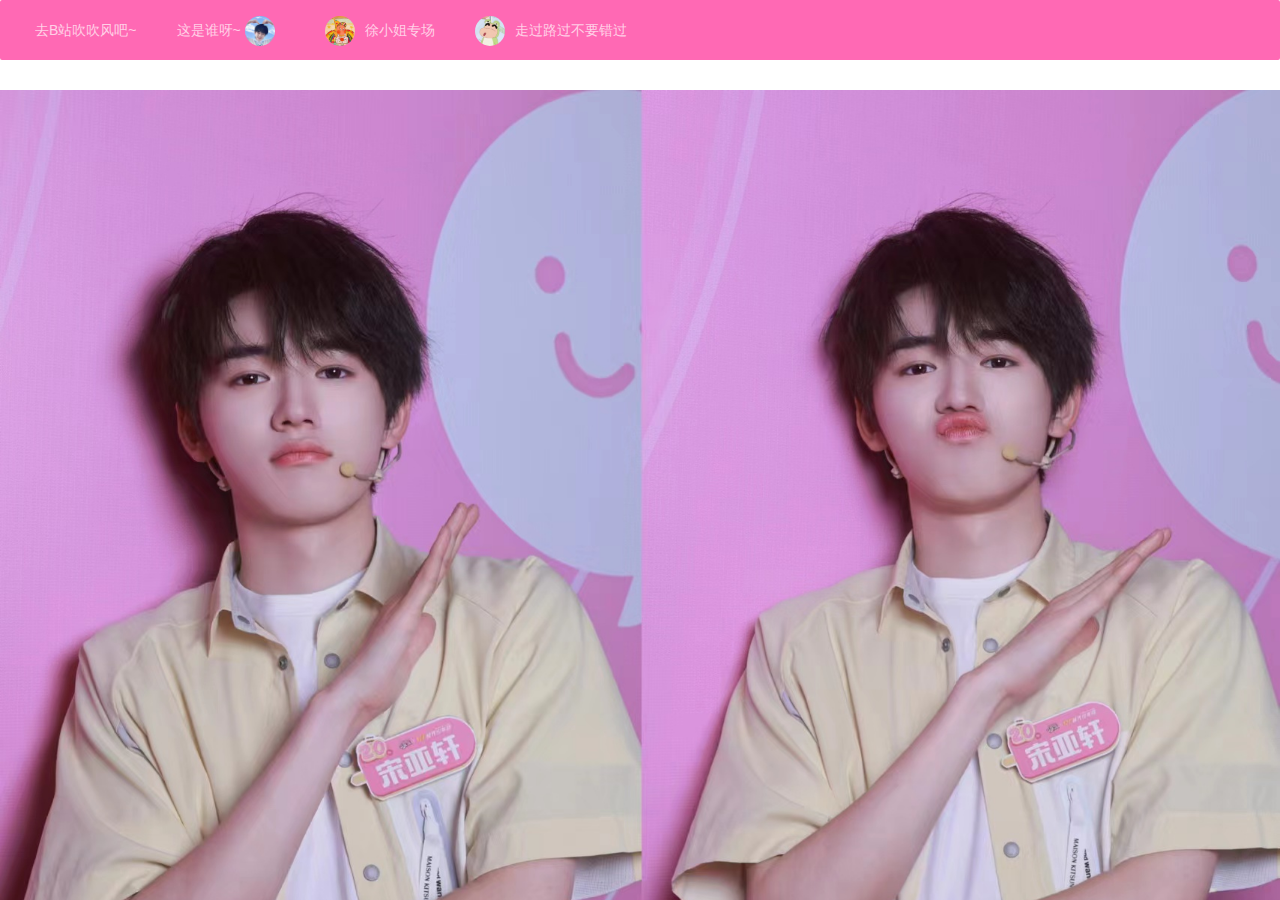
==== commit ad75d13b: "Merge remote-tracking branch 'origin/main'" ====
--- a/text.html
+++ b/text.html
@@ -4,19 +4,22 @@
     <meta charset="utf-8">
     <meta name="viewport" content="width=device-width, initial-scale=1.0">
     <title>徐小姐专场</title>
+    <style class="text/css">
+        body {
+            background-image: url("./img/微信图片_20230812124852.jpg");
+            background-repeat: no-repeat;
+            background-size: 100%;
+            background-position: 0px 90px;
+        }
+    </style>
     <link rel="stylesheet" type="text/css" href="css/css.css" />
     <link rel="stylesheet" href="layui/layui.css">
-    <style>
-        body.two {
-            background-image: url("img/微信图片_20230812124852.jpg");
-            background-repeat: no-repeat;
-            background-size: 100%;
-        }
-    </style>
+    <script>
+    </script>
     <script src="layui/layui.js"></script>
 </head>
 
-<body class="two">
+<body>
 <ul class="layui-nav"  style="background-color: hotpink">
     <li class="layui-nav-item">
         <a href="https://www.bilibili.com/video/BV1kU4y187yq/?spm_id_from=333.337.search-card.all.click">去B站吹吹风吧~<span></span></a>
